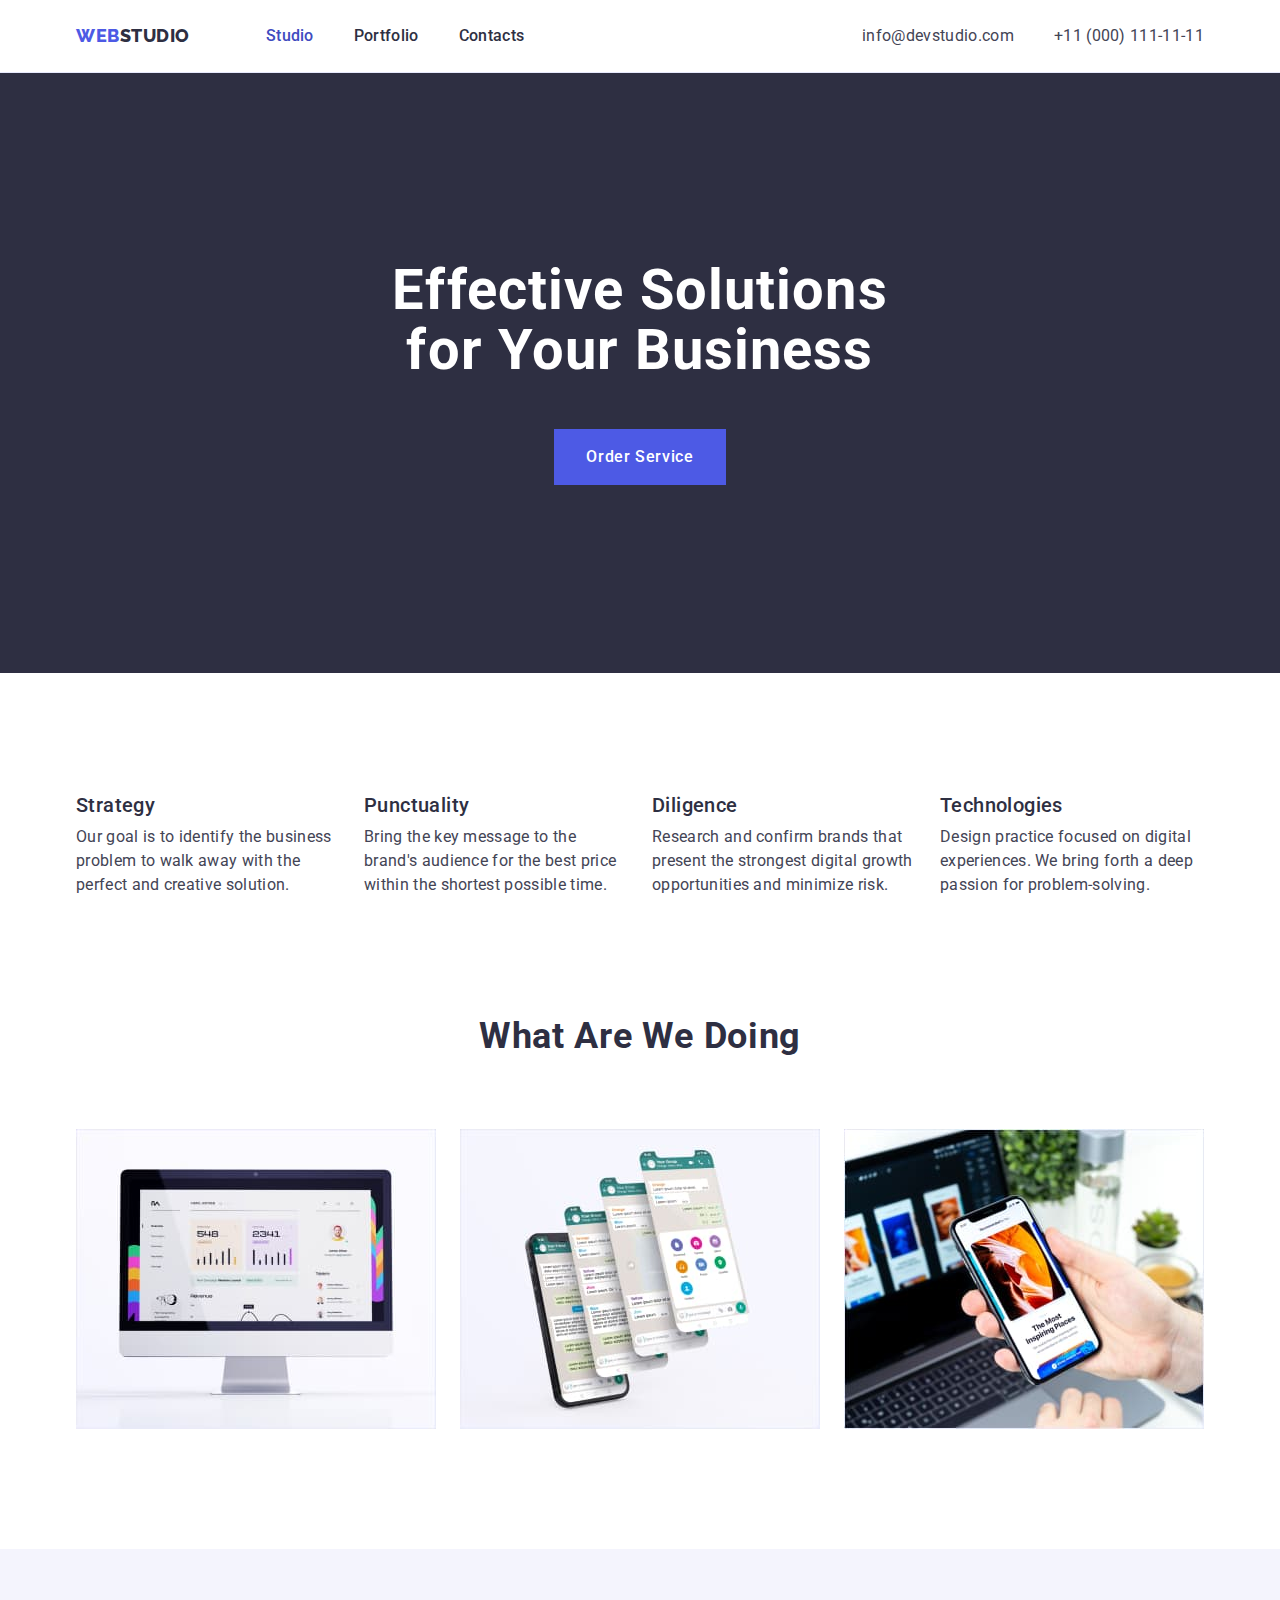
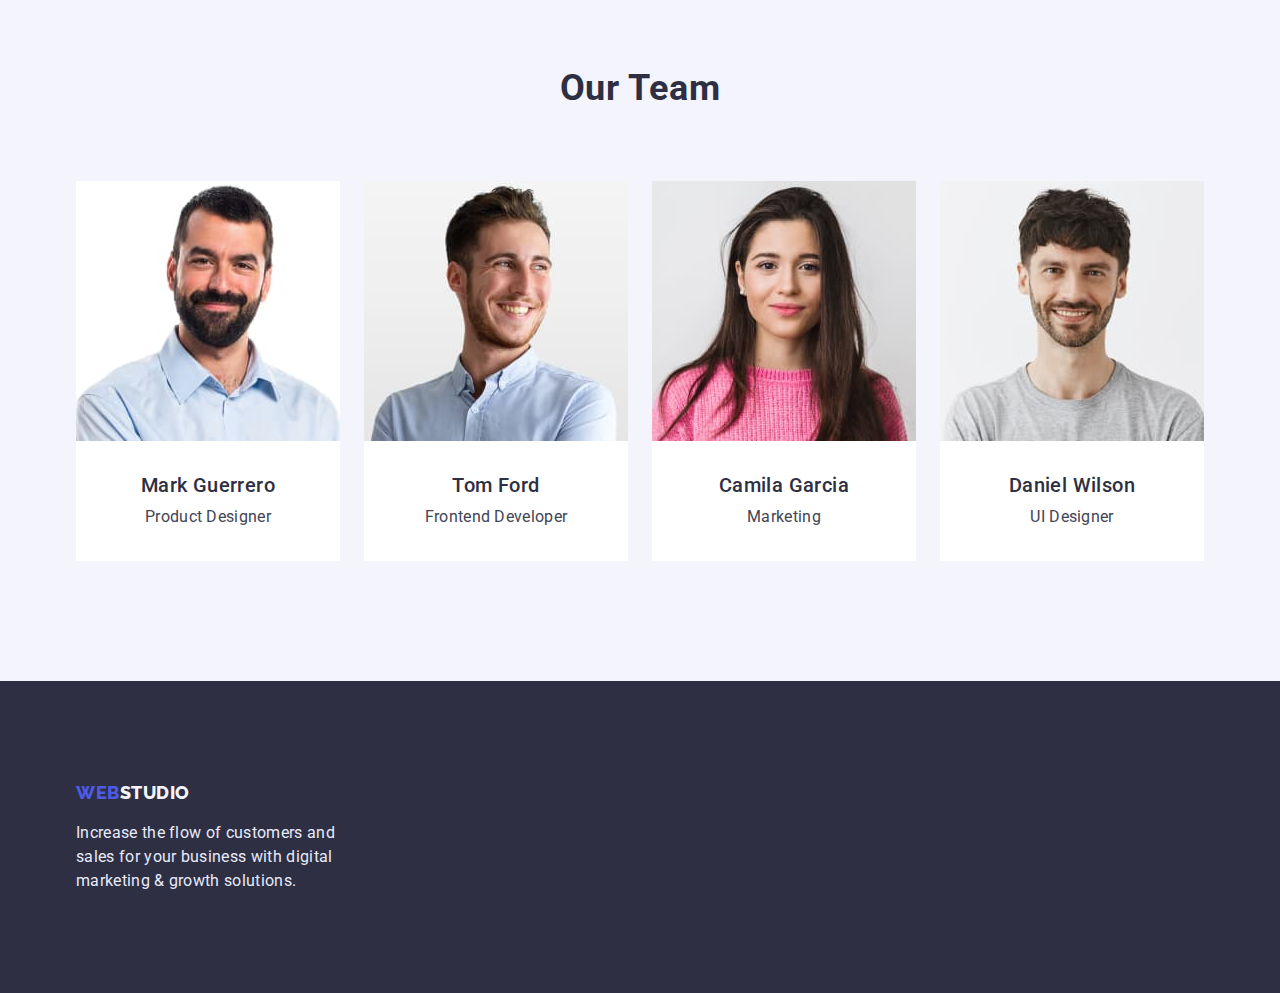
==== index.html @ ba1efbfc "Initial commit" ====
<!DOCTYPE html>
<html lang="en">
  <head>
    <meta charset="UTF-8" />
    <meta http-equiv="X-UA-Compatible" content="IE=edge" />
    <meta name="viewport" content="width=device-width, initial-scale=1.0" />
    <link rel="preconnect" href="https://fonts.googleapis.com" />
    <link rel="preconnect" href="https://fonts.gstatic.com" crossorigin />
    <link
      href="https://fonts.googleapis.com/css2?family=Raleway:wght@800&family=Roboto:wght@400;500;700&display=swap"
      rel="stylesheet"
    />
    <title>Document</title>
    <link
      rel="stylesheet"
      href="https://cdnjs.cloudflare.com/ajax/libs/modern-normalize/1.1.0/modern-normalize.min.css"
    />
    <link rel="stylesheet" href="./css/styles.css" />
  </head>
  <body>
    <!-- Header -->
    <header class="header">
      <div class="header-container container">
        <nav class="header-nav">
          <!-- Logo -->
          <a href="./index.html" class="logo"
            ><span class="logo-accent">Web</span>Studio</a
          >
          <!-- Navigation -->

          <ul class="site-nav list">
            <li>
              <a class="site-nav-link current" href="./index.html">Studio</a>
            </li>
            <li>
              <a class="site-nav-link" href="./portfolio.html">Portfolio</a>
            </li>
            <li><a class="site-nav-link" href="">Contacts</a></li>
          </ul>
        </nav>
        <!-- Contacts -->
        <address class="address">
          <ul class="contacts list">
            <li>
              <a class="email" href="mailto:info@devstudio.com"
                >info@devstudio.com</a
              >
            </li>
            <li>
              <a class="phone" href="tel:+110001111111">+11 (000) 111-11-11</a>
            </li>
          </ul>
        </address>
      </div>
    </header>
    <main>
      <!-- Section hero-->
      <section class="hero">
        <div class="container">
          <h1 class="hero-title">Effective Solutions for Your Business</h1>
          <button class="hero-button" type="button">Order Service</button>
        </div>
      </section>
      <!-- Section 1 -->
      <section class="section">
        <div class="container">
          <h2 class="visually-hidden">Features</h2>
          <ul class="features list">
            <li>
              <h3 class="feature-title">Strategy</h3>
              <p class="feature-text">
                Our goal is to identify the business problem to walk away with
                the perfect and creative solution.
              </p>
            </li>
            <li>
              <h3 class="feature-title">Punctuality</h3>
              <p class="feature-text">
                Bring the key message to the brand's audience for the best price
                within the shortest possible time.
              </p>
            </li>
            <li>
              <h3 class="feature-title">Diligence</h3>
              <p class="feature-text">
                Research and confirm brands that present the strongest digital
                growth opportunities and minimize risk.
              </p>
            </li>
            <li>
              <h3 class="feature-title">Technologies</h3>
              <p class="feature-text">
                Design practice focused on digital experiences. We bring forth a
                deep passion for problem-solving.
              </p>
            </li>
          </ul>
        </div>
      </section>
      <!-- Section 2 -->
      <section class="work section">
        <div class="container">
          <h2 class="work-title">What are we doing</h2>
          <ul class="work-list list">
            <li>
              <img
                src="./images/img1.jpg"
                alt="computer monitor"
                width="360"
                height="300"
              />
            </li>
            <li>
              <img
                src="./images/img2.jpg"
                alt="app screenshots"
                width="360"
                height="300"
              />
            </li>
            <li>
              <img
                src="./images/img3.jpg"
                alt="cellphone"
                width="360"
                height="300"
              />
            </li>
          </ul>
        </div>
      </section>
      <!-- Section 3 -->
      <section class="team-section section">
        <div class="container">
          <h2 class="team-title">Our Team</h2>
          <ul class="team-list list">
            <li class="team-member-card">
              <img
                src="./images/img4.jpg"
                alt="Team member 1"
                width="264"
                height="260"
              />
              <div class="team-member-info">
                <h3 class="team-member-name">Mark Guerrero</h3>
                <p class="team-member-job">Product Designer</p>
              </div>
            </li>
            <li class="team-member-card">
              <img
                src="./images/img5.jpg"
                alt="Team member 2"
                width="264"
                height="260"
              />
              <div class="team-member-info">
                <h3 class="team-member-name">Tom Ford</h3>
                <p class="team-member-job">Frontend Developer</p>
              </div>
            </li>
            <li class="team-member-card">
              <img
                src="./images/img6.jpg"
                alt="Team member 3"
                width="264"
                height="260"
              />
              <div class="team-member-info">
                <h3 class="team-member-name">Camila Garcia</h3>
                <p class="team-member-job">Marketing</p>
              </div>
            </li>
            <li class="team-member-card">
              <img
                src="./images/img7.jpg"
                alt="Team member 4"
                width="264"
                height="260"
              />
              <div class="team-member-info">
                <h3 class="team-member-name">Daniel Wilson</h3>
                <p class="team-member-job">UI Designer</p>
              </div>
            </li>
          </ul>
        </div>
      </section>
    </main>
    <!-- Footer -->
    <footer class="page-footer">
      <div class="container">
        <a href="./index.html" class="logo-footer"
          ><span class="logo-accent">Web</span>Studio</a
        >
        <p class="footer-text">
          Increase the flow of customers and sales for your business with
          digital marketing & growth solutions.
        </p>
      </div>
    </footer>
  </body>
</html>
---- css/styles.css ----
:root {
  --brand-color: #4d5ae5;
  --pressed-state: #404bbf;
  --dark: #2e2f42;
  --success: #31d0aa;
  --text: #434455;
  --subtle-text: #8e8f99;
  --accent: #e7e9fc;
  --light: #f4f4fd;
  --background: #ffffff;
  --white-text: #ffffff;
}

html {
  box-sizing: border-box;
}
*,
*::before,
*::after {
  box-sizing: inherit;
}
button {
  cursor: pointer;
}
address {
  font-style: normal;
}
img {
  display: block;
  max-width: 100%;
  height: auto;
}
body {
  font-family: 'Roboto', sans-serif;
  background-color: var(--background);
  color: var(--text);
}
ul {
  margin: 0;
  padding-left: 0;
}
p,
h1,
h2,
h3,
h4,
h5,
h6 {
  margin: 0;
}
.list {
  text-decoration: none;
  list-style: none;
}
.visually-hidden {
  position: absolute;
  white-space: nowrap;
  width: 1px;
  height: 1px;
  overflow: hidden;
  border: 0;
  padding: 0;
  clip: rect(0 0 0 0);
  clip-path: inset(50%);
  margin: -1px;
}
.container {
  max-width: 1158px;
  padding: 0 15px;
  margin: 0 auto;
}
.section {
  padding-top: 120px;
  padding-bottom: 120px;
}

/* Header */

.header {
  border-bottom: 1px solid var(--accent);
}
.header-container {
  display: flex;
  align-items: center;
}
.header-nav {
  display: flex;
  align-items: center;
}
.site-nav {
  display: flex;
  gap: 40px;
  margin-left: 76px;
}
.site-nav-link:hover,
.site-nav-link:focus,
.site-nav-link.current {
  color: var(--pressed-state);
  text-decoration: none;
}
.logo {
  padding-top: 24px;
  padding-bottom: 24px;
  color: var(--dark);
  text-decoration: none;
  font-family: Raleway;
  font-size: 18px;
  font-weight: 800;
  line-height: 1.33;
  letter-spacing: 0.03em;
  text-align: left;
  text-transform: uppercase;
}
.logo-accent {
  color: var(--brand-color);
  font-family: Raleway;
  font-size: 18px;
  font-weight: 800;
  line-height: 1.33;
  letter-spacing: 0.03em;
  text-align: left;
  text-transform: uppercase;
}
.site-nav-link {
  padding-top: 24px;
  padding-bottom: 24px;
  color: var(--dark);
  text-decoration: none;
  font-size: 16px;
  font-weight: 500;
  line-height: 1.5;
  letter-spacing: 0.02em;
  text-align: left;
}

/* Contacts */

.address {
  display: flex;
  align-items: center;
  margin-left: auto;
  gap: 40px;
}
.contacts {
  display: flex;
  gap: 40px;
}
.contacts .email {
  padding-top: 24px;
  padding-bottom: 24px;
  color: var(--text);
  font-size: 16px;
  font-weight: 400;
  line-height: 1.5;
  letter-spacing: 0.02em;
  text-align: left;
  text-decoration: none;
  font-style: normal;
}
.contacts .phone {
  padding-top: 24px;
  padding-bottom: 24px;
  color: var(--text);
  font-size: 16px;
  font-weight: 400;
  line-height: 1.5;
  letter-spacing: 0.02em;
  text-align: left;
  text-decoration: none;
  font-style: normal;
}
.contacts .email:hover,
.contacts .email:focus {
  color: var(--pressed-state);
}
.contacts .phone:hover,
.contacts .phone:focus {
  color: var(--pressed-state);
}

/* Section hero */

.hero {
  padding-top: 188px;
  padding-bottom: 188px;
  background-color: var(--dark);
}

.hero-title {
  margin-left: auto;
  margin-right: auto;
  width: 496px;
  color: var(--white-text);
  font-size: 56px;
  line-height: 1.07;
  letter-spacing: 0.02em;
  text-align: center;
}

.hero-button {
  padding: 16px 32px;
  margin-top: 48px;
  margin-left: auto;
  margin-right: auto;
  display: block;
  border: none;
  color: var(--white-text);
  background-color: var(--brand-color);
  font-family: inherit;
  font-size: 16px;
  font-weight: 500;
  line-height: 1.5;
  letter-spacing: 0.04em;
  text-align: center;
  cursor: pointer;
}
.hero-button:hover,
.hero-button:focus {
  background-color: var(--pressed-state);
}

/* Section 1 */

.features {
  display: flex;
  gap: 24px;
}
.feature-title {
  color: var(--dark);
  font-size: 20px;
  font-weight: 500;
  line-height: 1.2;
  letter-spacing: 0.02em;
  text-align: left;
}
.feature-text {
  width: 264px;
  margin-top: 8px;
  font-size: 16px;
  line-height: 1.5;
  letter-spacing: 0.02em;
  text-align: left;
}

/* Section 2 What we are doing */
.work {
  padding-top: 0px;
}

.work-list {
  display: flex;
  margin: 0;
  gap: 24px;
}
.work-title {
  margin-bottom: 72px;
  color: var(--dark);
  font-size: 36px;
  line-height: 1.11;
  letter-spacing: 0.02em;
  text-align: center;
  text-transform: capitalize;
}

/* Section 3 Team section */

.team-section {
  background-color: var(--light);
}
.team-list {
  padding-top: 120px;
  padding-bottom: 120px;
  display: flex;
  padding: 0;
  margin: 0;
  gap: 24px;
}
.team-title {
  margin-bottom: 72px;
  color: var(--dark);
  font-size: 36px;
  line-height: 1.11;
  letter-spacing: 0.02em;
  text-align: center;
}
.team-member-card {
  background-color: var(--background);
}
.team-member-info {
  padding-top: 32px;
  padding-bottom: 32px;
}
.team-member-name {
  margin-bottom: 8px;
  color: var(--dark);
  font-size: 20px;
  font-weight: 500;
  line-height: 1.2;
  letter-spacing: 0.02em;
  text-align: center;
}
.team-member-job {
  font-size: 16px;
  line-height: 1.5;
  letter-spacing: 0.02em;
  text-align: center;
}
/* Footer */

.page-footer {
  padding-top: 100px;
  padding-bottom: 100px;
  background-color: var(--dark);
  color: var(--accent);
  font-size: 16px;
  line-height: 1.5;
  letter-spacing: 0.02em;
  text-align: left;
}
.logo-footer {
  margin-bottom: 16px;
  display: inline-block;
  color: var(--light);
  font-family: Raleway;
  font-size: 18px;
  font-weight: 800;
  line-height: 1.16;
  letter-spacing: 0.03em;
  text-align: left;
  text-decoration: none;
  text-transform: uppercase;
}

.footer-text {
  width: 264px;
}
/* Buttons portfolio list */
.portfolio {
  padding-top: 96px;
  padding-bottom: 120px;
}
.btn {
  padding: 12px 24px 12px 24px;
  color: var(--brand-color);
  background-color: var(--accent);
  font-family: inherit;
  font-size: 16px;
  font-weight: 500;
  line-height: 1.5;
  letter-spacing: 0.04em;
  text-align: center;
  cursor: pointer;
  border: none;
  border-radius: 4px;
}
.filter-btn {
  display: flex;
  justify-content: center;
  gap: 24px;
}
.filter-btn .btn:hover,
.filter-btn .btn:focus {
  color: var(--white-text);
  background-color: var(--pressed-state);
  box-shadow: 0px 2px 2px 0px #0000001f;
  box-shadow: 0px 2px 1px 0px #00000014;
  box-shadow: 0px 3px 1px 0px #0000001a;
}

/* Portfolio cards */
.cards {
  display: flex;
  flex-wrap: wrap;
  margin-top: 72px;
  gap: 48px 24px;
}
.cards .filter-card {
  flex-basis: calc((100% - (2 * 24px)) / 3);
}
.card-border {
  background-color: var(--background);
  border-left: solid 1px var(--accent);
  border-right: solid 1px var(--accent);
  border-bottom: solid 1px var(--accent);
  border-top: none;
}
.card-wrap {
  padding-left: 16px;
  padding-top: 32px;
  padding-bottom: 32px;
}
.card-title {
  color: var(--dark);
  font-size: 20px;
  font-weight: 500;
  line-height: 1.2;
  letter-spacing: 0.02em;
  text-align: left;
}
.card-text {
  margin-top: 8px;
  font-size: 16px;
  line-height: 1.5;
  letter-spacing: 0.02em;
  text-align: left;
}
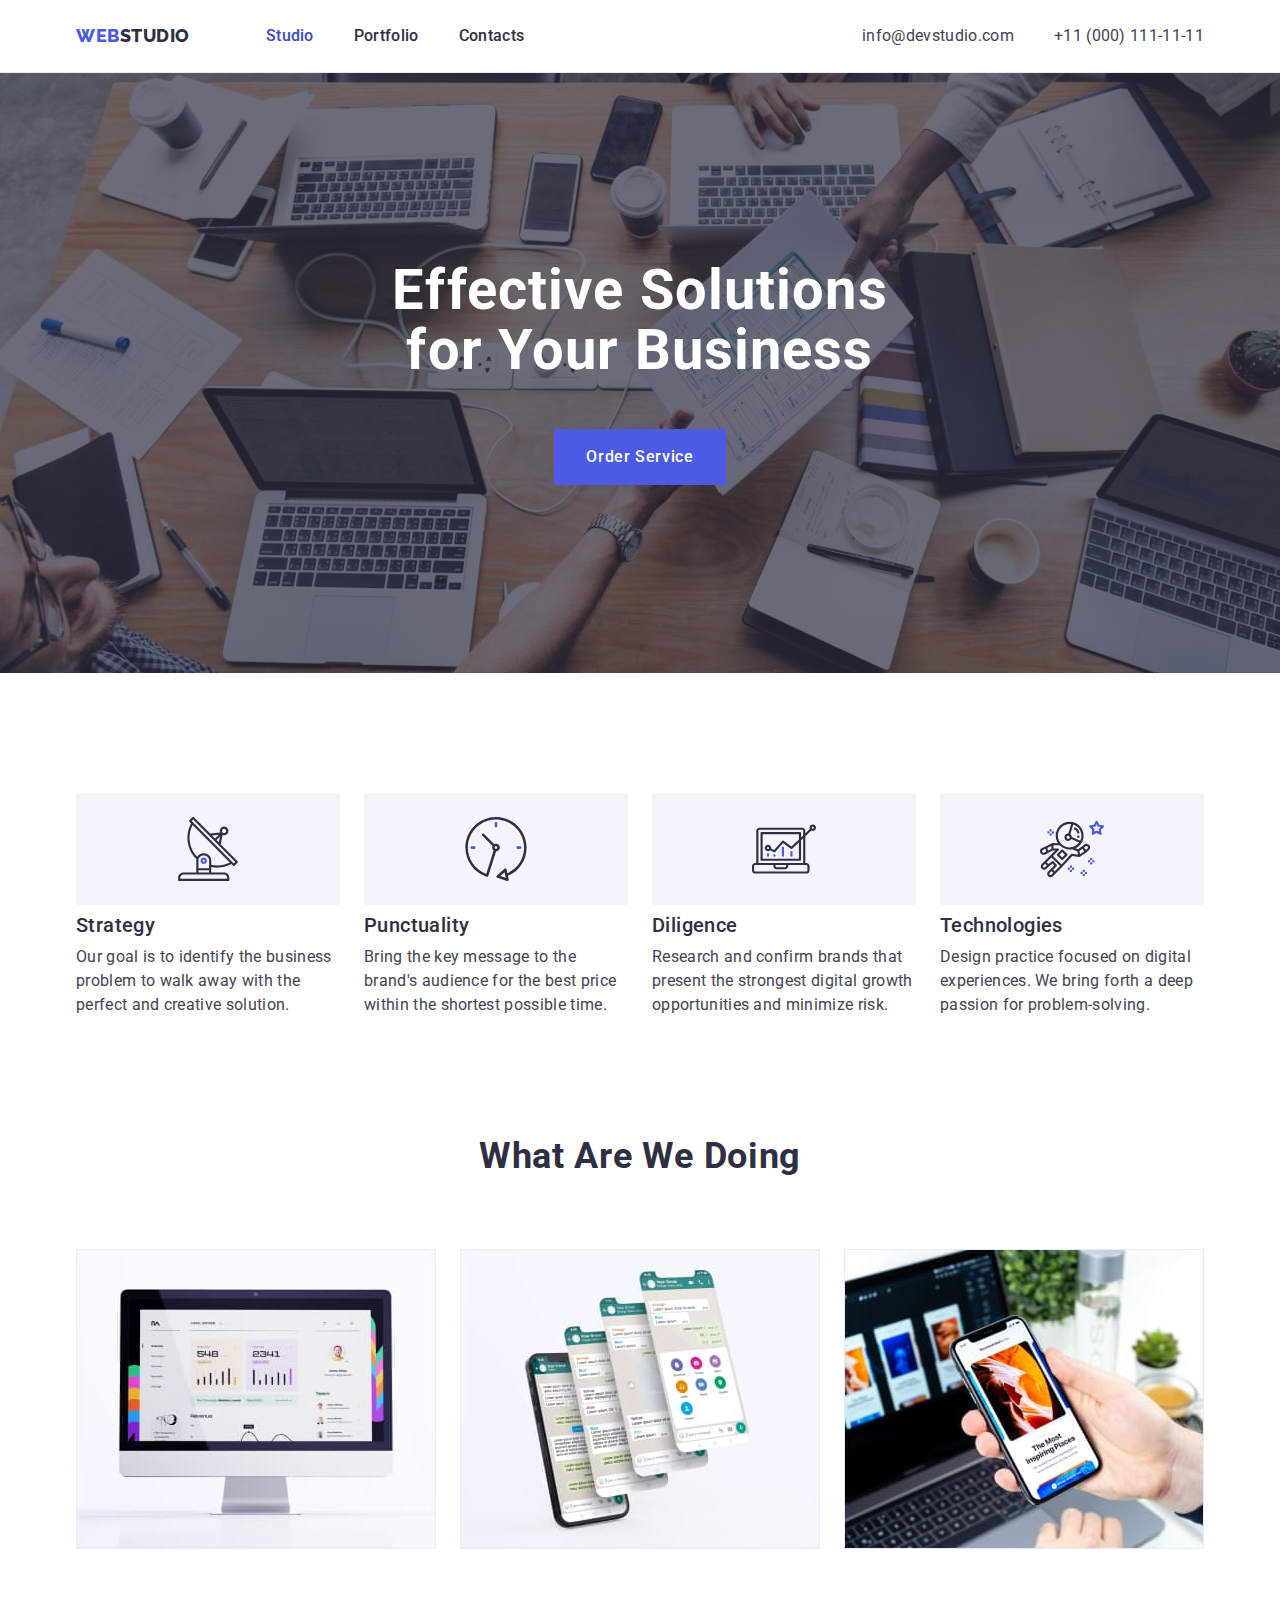
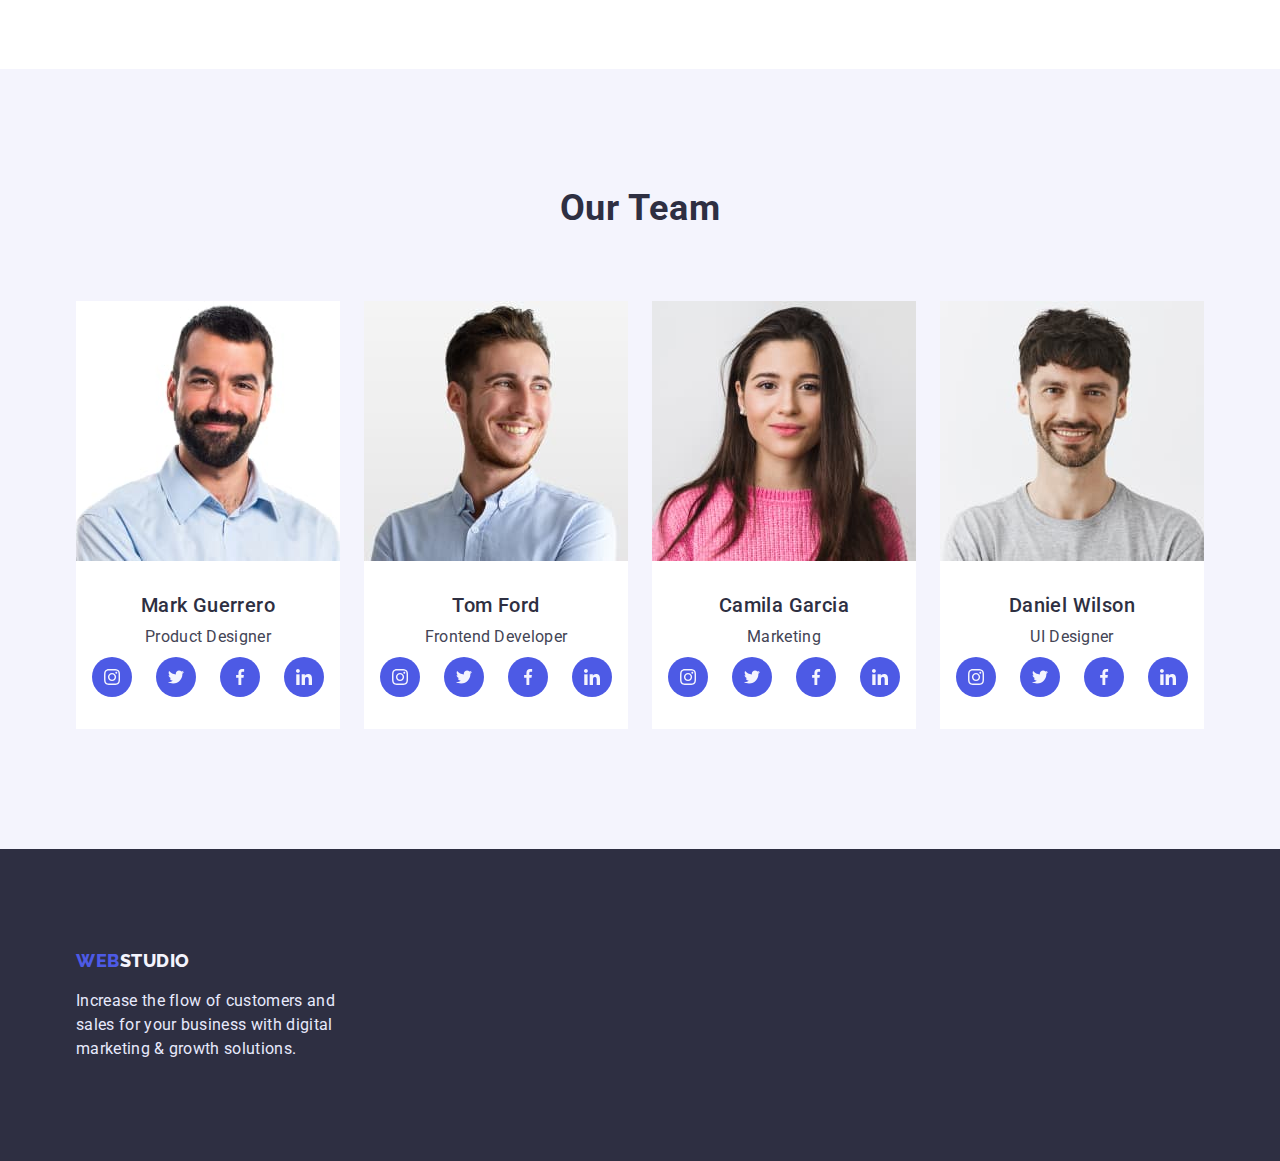
==== commit aab0a311: "update" ====
--- a/index.html
+++ b/index.html
@@ -55,7 +55,7 @@
     </header>
     <main>
       <!-- Section hero-->
-      <section class="hero">
+      <section class="hero-img hero">
         <div class="container">
           <h1 class="hero-title">Effective Solutions for Your Business</h1>
           <button class="hero-button" type="button">Order Service</button>
@@ -67,6 +67,11 @@
           <h2 class="visually-hidden">Features</h2>
           <ul class="features list">
             <li>
+              <div class="feature-icon">
+                <svg width="64px" height="64px">
+                  <use href="./images/symbol-defs.svg#icon-antenna"></use>
+                </svg>
+              </div>
               <h3 class="feature-title">Strategy</h3>
               <p class="feature-text">
                 Our goal is to identify the business problem to walk away with
@@ -74,6 +79,11 @@
               </p>
             </li>
             <li>
+              <div class="feature-icon">
+                <svg width="64px" height="64px">
+                  <use href="./images/symbol-defs.svg#icon-clock"></use>
+                </svg>
+              </div>
               <h3 class="feature-title">Punctuality</h3>
               <p class="feature-text">
                 Bring the key message to the brand's audience for the best price
@@ -81,6 +91,11 @@
               </p>
             </li>
             <li>
+              <div class="feature-icon">
+                <svg width="64px" height="64px">
+                  <use href="./images/symbol-defs.svg#icon-diagram"></use>
+                </svg>
+              </div>
               <h3 class="feature-title">Diligence</h3>
               <p class="feature-text">
                 Research and confirm brands that present the strongest digital
@@ -88,6 +103,11 @@
               </p>
             </li>
             <li>
+              <div class="feature-icon">
+                <svg width="64px" height="64px">
+                  <use href="./images/symbol-defs.svg#icon-astronaut"></use>
+                </svg>
+              </div>
               <h3 class="feature-title">Technologies</h3>
               <p class="feature-text">
                 Design practice focused on digital experiences. We bring forth a
@@ -145,6 +165,36 @@
                 <h3 class="team-member-name">Mark Guerrero</h3>
                 <p class="team-member-job">Product Designer</p>
               </div>
+              <ul class="media-team list">
+                <li class="media-team-icon">
+                  <a href="" class="media-team-link">
+                    <svg class="svg" width="16px" height="16px">
+                      <use href="./images/symbol-defs.svg#icon-instagram"></use>
+                    </svg>
+                  </a>
+                </li>
+                <li class="media-team-icon">
+                  <a href="" class="media-team-link">
+                    <svg width="16px" height="16px">
+                      <use href="./images/symbol-defs.svg#icon-twitter"></use>
+                    </svg>
+                  </a>
+                </li>
+                <li class="media-team-icon">
+                  <a href="" class="media-team-link">
+                    <svg width="16px" height="16px">
+                      <use href="./images/symbol-defs.svg#icon-facebook"></use>
+                    </svg>
+                  </a>
+                </li>
+                <li class="media-team-icon">
+                  <a href="" class="media-team-link">
+                    <svg width="16px" height="16px">
+                      <use href="./images/symbol-defs.svg#icon-linkedin"></use>
+                    </svg>
+                  </a>
+                </li>
+              </ul>
             </li>
             <li class="team-member-card">
               <img
@@ -157,6 +207,36 @@
                 <h3 class="team-member-name">Tom Ford</h3>
                 <p class="team-member-job">Frontend Developer</p>
               </div>
+              <ul class="media-team list">
+                <li class="media-team-icon">
+                  <a href="" class="media-team-link">
+                    <svg class="svg" width="16px" height="16px">
+                      <use href="./images/symbol-defs.svg#icon-instagram"></use>
+                    </svg>
+                  </a>
+                </li>
+                <li class="media-team-icon">
+                  <a href="" class="media-team-link">
+                    <svg width="16px" height="16px">
+                      <use href="./images/symbol-defs.svg#icon-twitter"></use>
+                    </svg>
+                  </a>
+                </li>
+                <li class="media-team-icon">
+                  <a href="" class="media-team-link">
+                    <svg width="16px" height="16px">
+                      <use href="./images/symbol-defs.svg#icon-facebook"></use>
+                    </svg>
+                  </a>
+                </li>
+                <li class="media-team-icon">
+                  <a href="" class="media-team-link">
+                    <svg width="16px" height="16px">
+                      <use href="./images/symbol-defs.svg#icon-linkedin"></use>
+                    </svg>
+                  </a>
+                </li>
+              </ul>
             </li>
             <li class="team-member-card">
               <img
@@ -169,6 +249,36 @@
                 <h3 class="team-member-name">Camila Garcia</h3>
                 <p class="team-member-job">Marketing</p>
               </div>
+              <ul class="media-team list">
+                <li class="media-team-icon">
+                  <a href="" class="media-team-link">
+                    <svg class="svg" width="16px" height="16px">
+                      <use href="./images/symbol-defs.svg#icon-instagram"></use>
+                    </svg>
+                  </a>
+                </li>
+                <li class="media-team-icon">
+                  <a href="" class="media-team-link">
+                    <svg width="16px" height="16px">
+                      <use href="./images/symbol-defs.svg#icon-twitter"></use>
+                    </svg>
+                  </a>
+                </li>
+                <li class="media-team-icon">
+                  <a href="" class="media-team-link">
+                    <svg width="16px" height="16px">
+                      <use href="./images/symbol-defs.svg#icon-facebook"></use>
+                    </svg>
+                  </a>
+                </li>
+                <li class="media-team-icon">
+                  <a href="" class="media-team-link">
+                    <svg width="16px" height="16px">
+                      <use href="./images/symbol-defs.svg#icon-linkedin"></use>
+                    </svg>
+                  </a>
+                </li>
+              </ul>
             </li>
             <li class="team-member-card">
               <img
@@ -181,6 +291,36 @@
                 <h3 class="team-member-name">Daniel Wilson</h3>
                 <p class="team-member-job">UI Designer</p>
               </div>
+              <ul class="media-team list">
+                <li class="media-team-icon">
+                  <a href="" class="media-team-link">
+                    <svg class="svg" width="16px" height="16px">
+                      <use href="./images/symbol-defs.svg#icon-instagram"></use>
+                    </svg>
+                  </a>
+                </li>
+                <li class="media-team-icon">
+                  <a href="" class="media-team-link">
+                    <svg width="16px" height="16px">
+                      <use href="./images/symbol-defs.svg#icon-twitter"></use>
+                    </svg>
+                  </a>
+                </li>
+                <li class="media-team-icon">
+                  <a href="" class="media-team-link">
+                    <svg width="16px" height="16px">
+                      <use href="./images/symbol-defs.svg#icon-facebook"></use>
+                    </svg>
+                  </a>
+                </li>
+                <li class="media-team-icon">
+                  <a href="" class="media-team-link">
+                    <svg width="16px" height="16px">
+                      <use href="./images/symbol-defs.svg#icon-linkedin"></use>
+                    </svg>
+                  </a>
+                </li>
+              </ul>
             </li>
           </ul>
         </div>
--- a/css/styles.css
+++ b/css/styles.css
@@ -185,7 +185,17 @@
   padding-bottom: 188px;
   background-color: var(--dark);
 }
-
+.hero-img {
+  height: 600px;
+  max-width: 1440px;
+  margin-right: auto;
+  margin-left: auto;
+  background-image: linear-gradient(
+      rgba(46, 47, 66, 0.7),
+      rgba(46, 47, 66, 0.7) 100%
+    ),
+    url(../images/people-office.jpg);
+}
 .hero-title {
   margin-left: auto;
   margin-right: auto;
@@ -225,7 +235,16 @@
   display: flex;
   gap: 24px;
 }
+.feature-icon {
+  display: flex;
+  justify-content: center;
+  align-items: center;
+  height: 112px;
+  background-color: var(--light);
+}
+
 .feature-title {
+  margin-top: 8px;
   color: var(--dark);
   font-size: 20px;
   font-weight: 500;
@@ -288,7 +307,6 @@
 }
 .team-member-info {
   padding-top: 32px;
-  padding-bottom: 32px;
 }
 .team-member-name {
   margin-bottom: 8px;
@@ -305,6 +323,33 @@
   letter-spacing: 0.02em;
   text-align: center;
 }
+.media-team {
+  display: flex;
+  gap: 24px;
+  margin-top: 8px;
+  padding-right: 16px;
+  padding-bottom: 32px;
+  padding-left: 16px;
+}
+.media-team-icon {
+  height: 40px;
+  width: 40px;
+  border-radius: 50%;
+  background-color: var(--brand-color);
+}
+.media-team-link {
+  display: flex;
+  justify-content: center;
+  align-items: center;
+  width: 100%;
+  height: 100%;
+}
+.media-team-link:hover,
+.media-team-link:focus {
+  background-color: var(--pressed-state);
+  border-radius: 50%;
+}
+
 /* Footer */
 
 .page-footer {
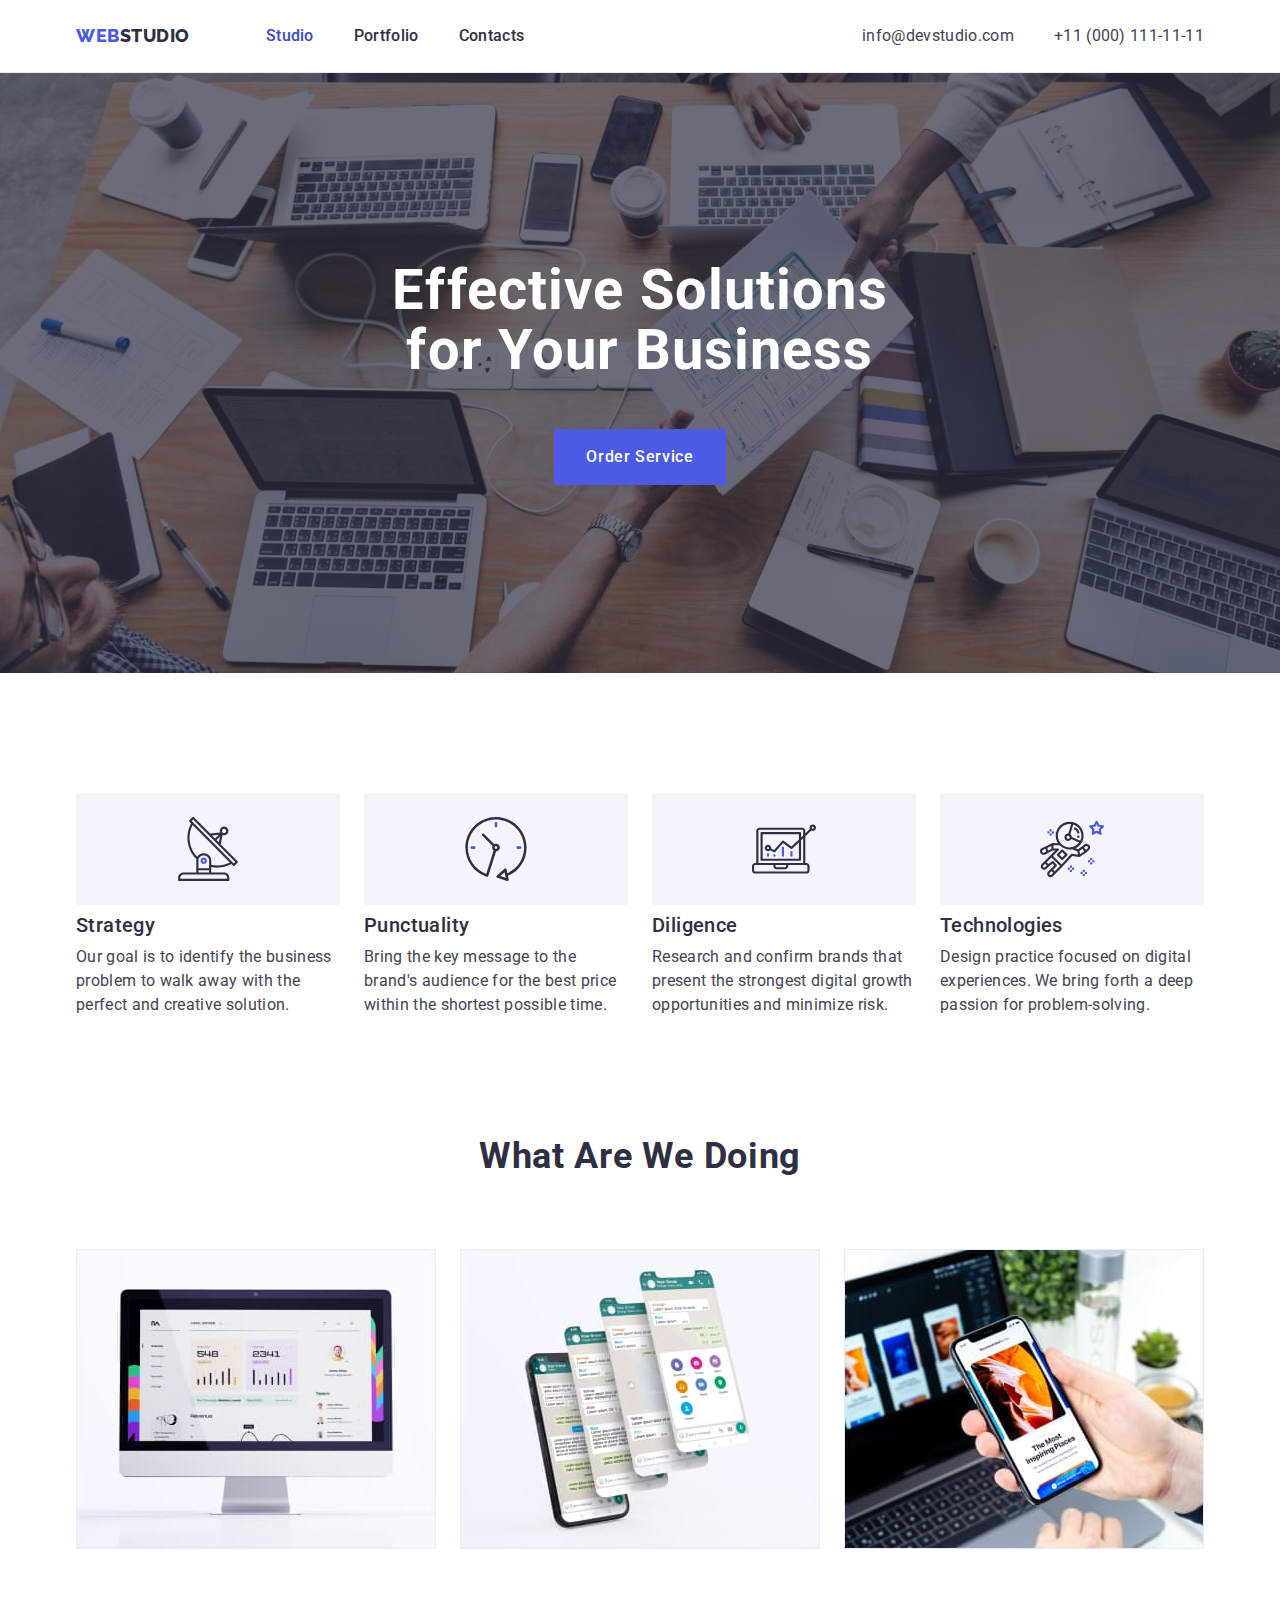
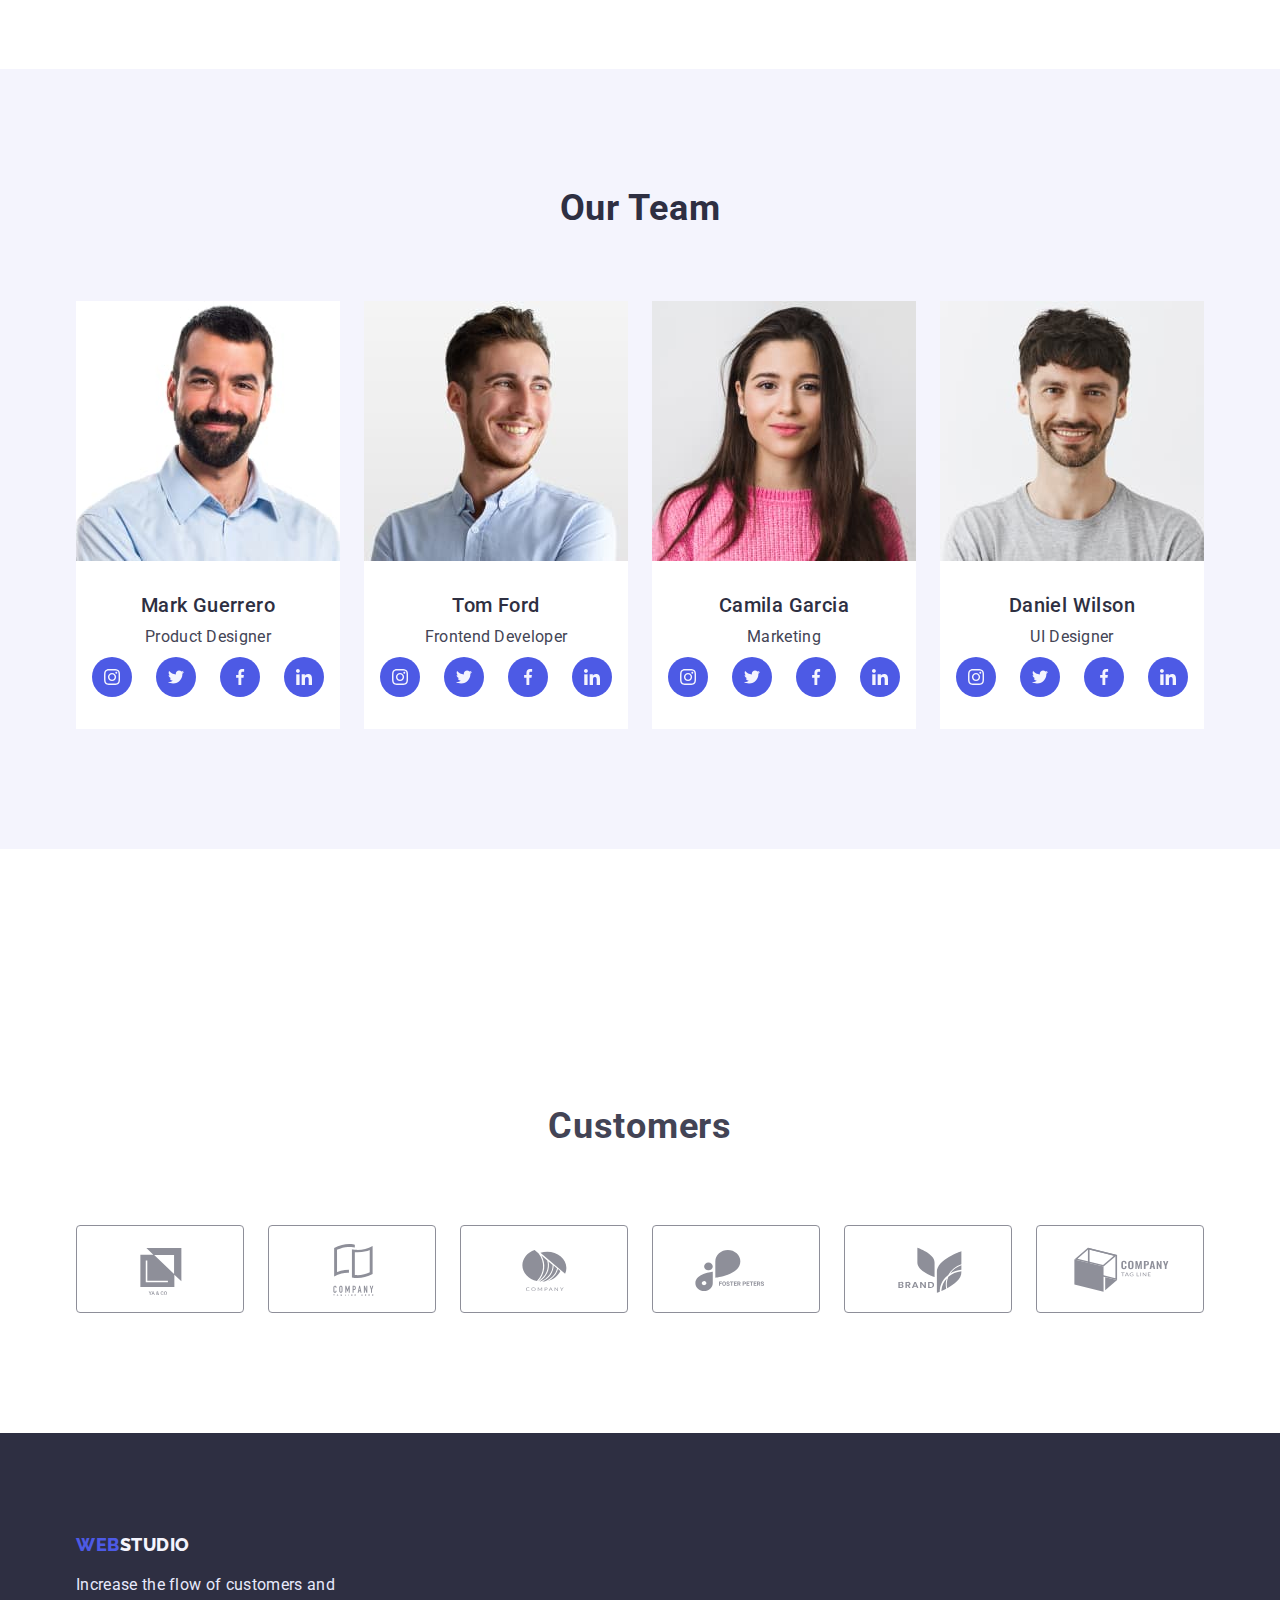
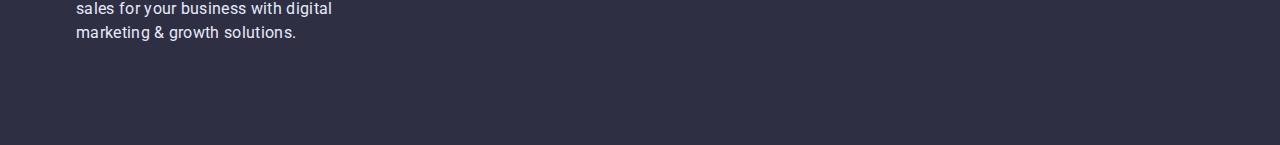
==== commit 9534e2aa: "update" ====
--- a/index.html
+++ b/index.html
@@ -294,7 +294,7 @@
               <ul class="media-team list">
                 <li class="media-team-icon">
                   <a href="" class="media-team-link">
-                    <svg class="svg" width="16px" height="16px">
+                    <svg width="16px" height="16px">
                       <use href="./images/symbol-defs.svg#icon-instagram"></use>
                     </svg>
                   </a>
@@ -326,6 +326,56 @@
         </div>
       </section>
     </main>
+    <!-- Customers -->
+    <section class="section">
+      <div class="container">
+        <h2 class="customers-title">Customers</h2>
+        <ul class="customers list">
+          <li class="customers-item">
+            <a href="" class="customers-link">
+              <svg width="104px" height="56px">
+                <use href="./images/symbol-defs.svg#icon-Logo1"></use>
+              </svg>
+            </a>
+          </li>
+          <li class="customers-item">
+            <a href="" class="customers-link">
+              <svg width="104px" height="56px">
+                <use href="./images/symbol-defs.svg#icon-Logo2"></use>
+              </svg>
+            </a>
+          </li>
+          <li class="customers-item">
+            <a href="" class="customers-link">
+              <svg width="104px" height="56px">
+                <use href="./images/symbol-defs.svg#icon-Logo3"></use>
+              </svg>
+            </a>
+          </li>
+          <li class="customers-item">
+            <a href="" class="customers-link">
+              <svg width="104px" height="56px">
+                <use href="./images/symbol-defs.svg#icon-Logo4"></use>
+              </svg>
+            </a>
+          </li>
+          <li class="customers-item">
+            <a href="" class="customers-link">
+              <svg width="104px" height="56px">
+                <use href="./images/symbol-defs.svg#icon-Logo5"></use>
+              </svg>
+            </a>
+          </li>
+          <li class="customers-item">
+            <a href="" class="customers-link">
+              <svg width="104px" height="56px">
+                <use href="./images/symbol-defs.svg#icon-Logo6"></use>
+              </svg>
+            </a>
+          </li>
+        </ul>
+      </div>
+    </section>
     <!-- Footer -->
     <footer class="page-footer">
       <div class="container">
--- a/css/styles.css
+++ b/css/styles.css
@@ -349,6 +349,41 @@
   background-color: var(--pressed-state);
   border-radius: 50%;
 }
+/* ---Customers--- */
+.customers-title {
+  margin-bottom: 72px;
+  padding-top: 130px;
+  font-size: 36px;
+  font-weight: 700;
+  line-height: 1.5;
+  letter-spacing: 0.02em;
+  text-align: center;
+}
+
+.customers {
+  display: flex;
+  gap: 24px;
+}
+.customers-item {
+  display: flex;
+  width: 168px;
+  height: 88px;
+}
+.customers-link {
+  display: flex;
+  justify-content: center;
+  align-items: center;
+  width: 100%;
+  height: 100%;
+  border: 1px solid #8e8f99;
+  border-radius: 4px;
+  fill: #8e8f99;
+}
+.customers-link:hover,
+.customers-link:focus {
+  fill: #404bbf;
+  border: 1px solid #404bbf;
+}
 
 /* Footer */
 
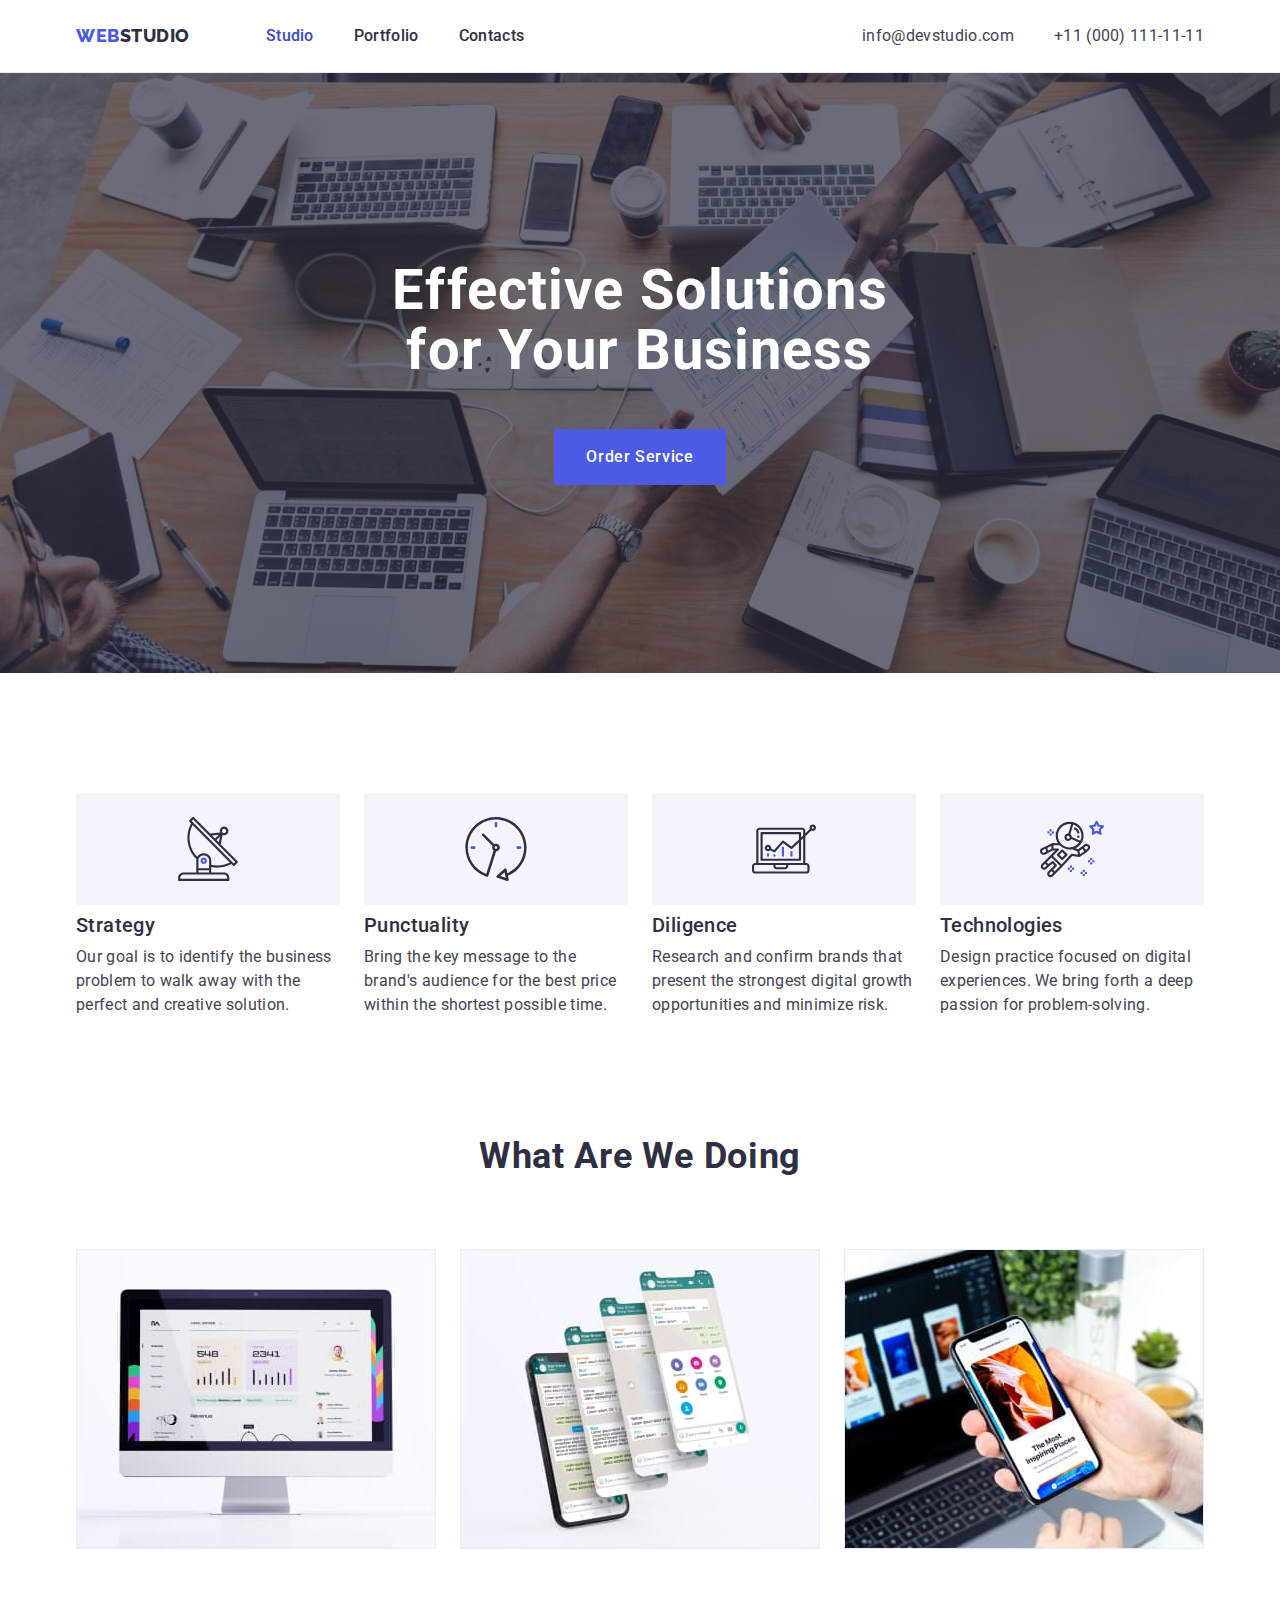
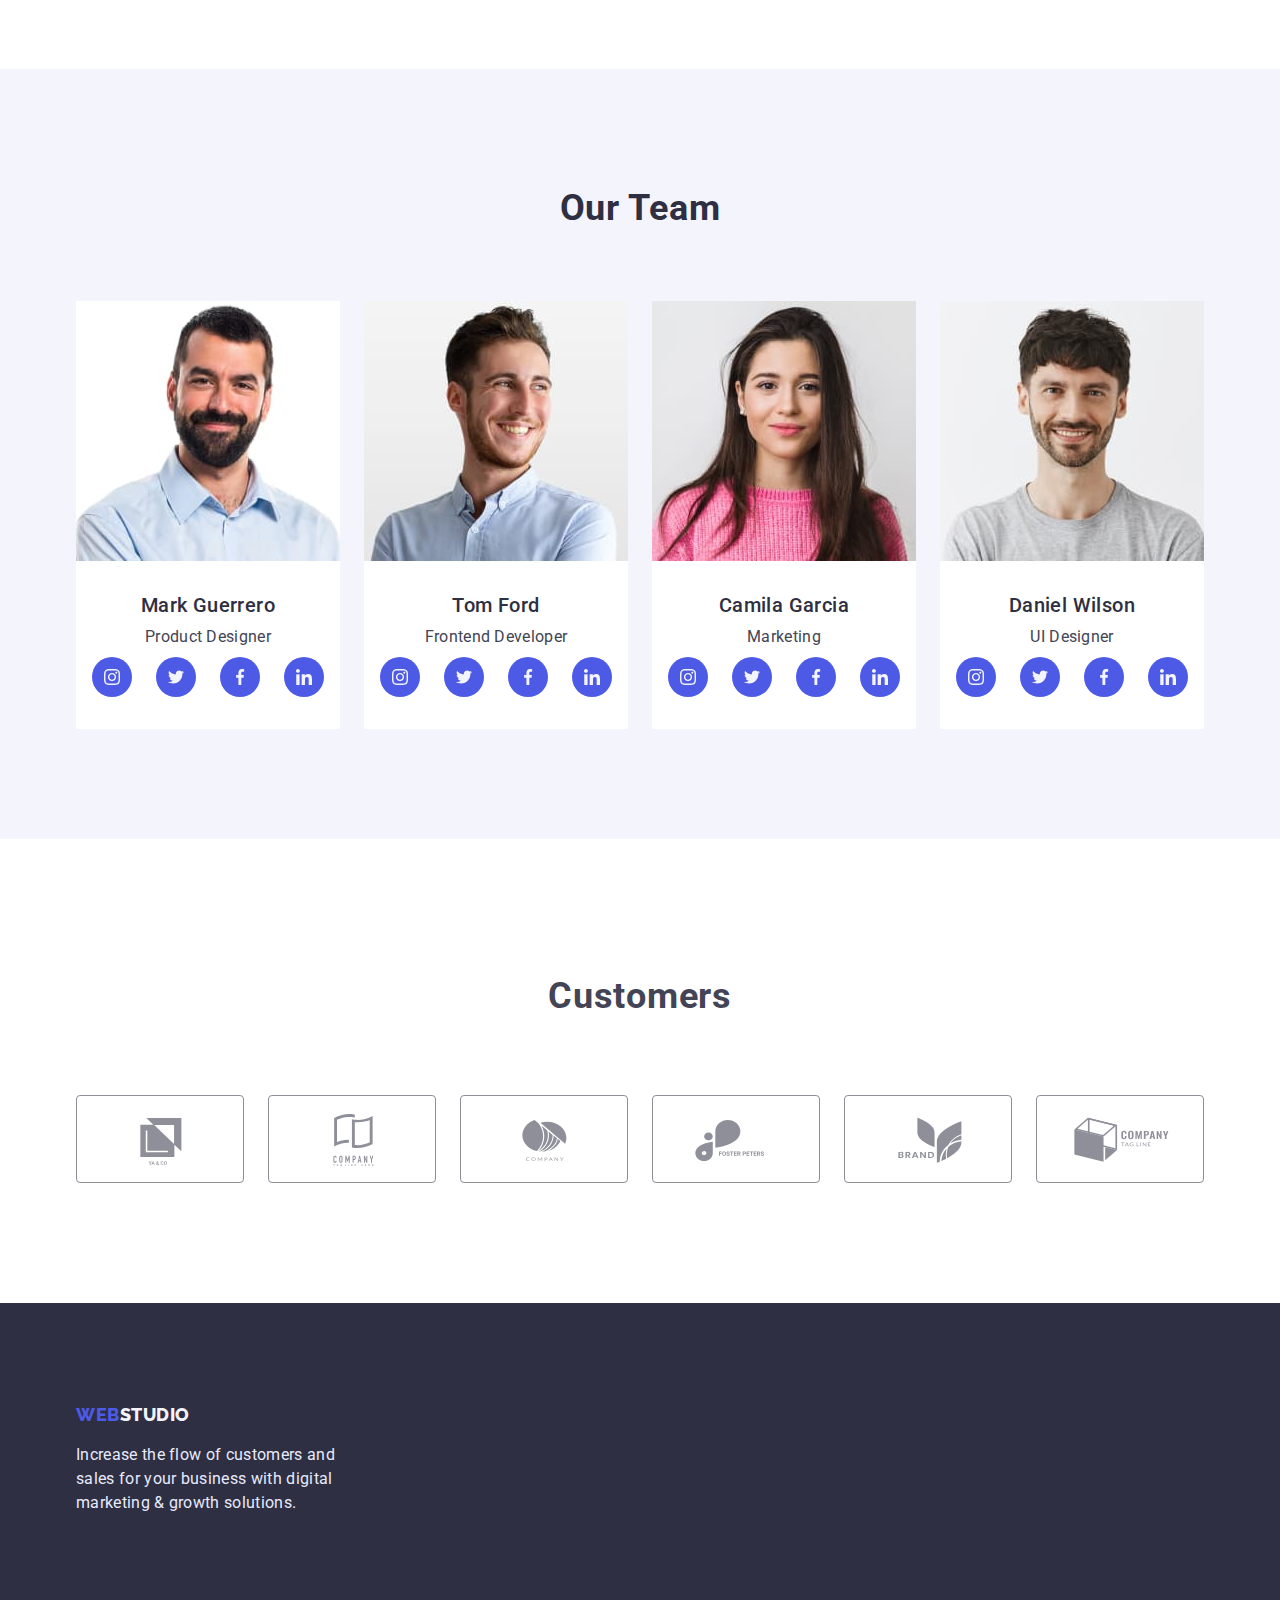
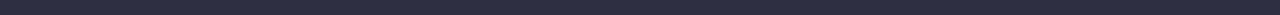
==== commit e18e67da: "update" ====
--- a/index.html
+++ b/index.html
@@ -327,7 +327,7 @@
       </section>
     </main>
     <!-- Customers -->
-    <section class="section">
+    <section class="customers-section section">
       <div class="container">
         <h2 class="customers-title">Customers</h2>
         <ul class="customers list">
--- a/css/styles.css
+++ b/css/styles.css
@@ -285,6 +285,7 @@
 
 .team-section {
   background-color: var(--light);
+  padding-bottom: 110px;
 }
 .team-list {
   padding-top: 120px;
@@ -350,16 +351,17 @@
   border-radius: 50%;
 }
 /* ---Customers--- */
+.customers-section {
+  padding-top: 130px;
+}
 .customers-title {
   margin-bottom: 72px;
-  padding-top: 130px;
   font-size: 36px;
   font-weight: 700;
   line-height: 1.5;
   letter-spacing: 0.02em;
   text-align: center;
 }
-
 .customers {
   display: flex;
   gap: 24px;
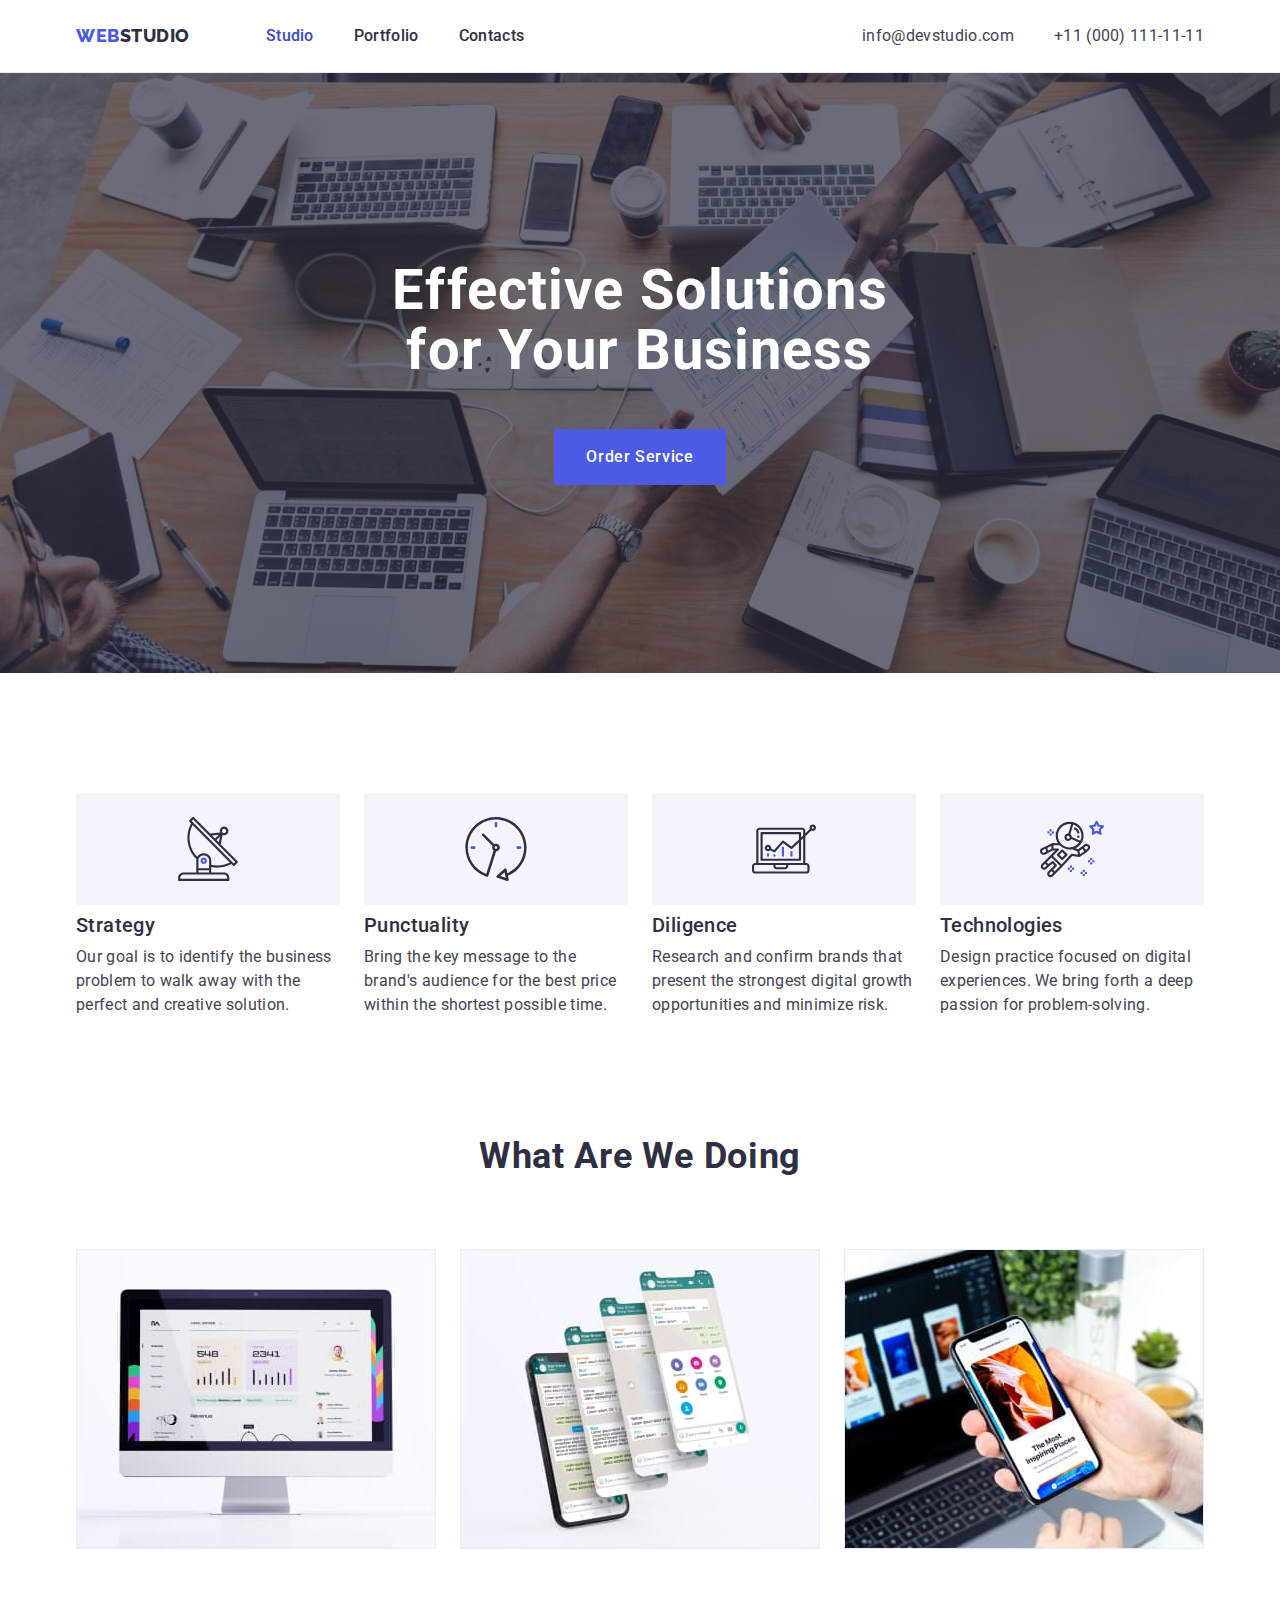
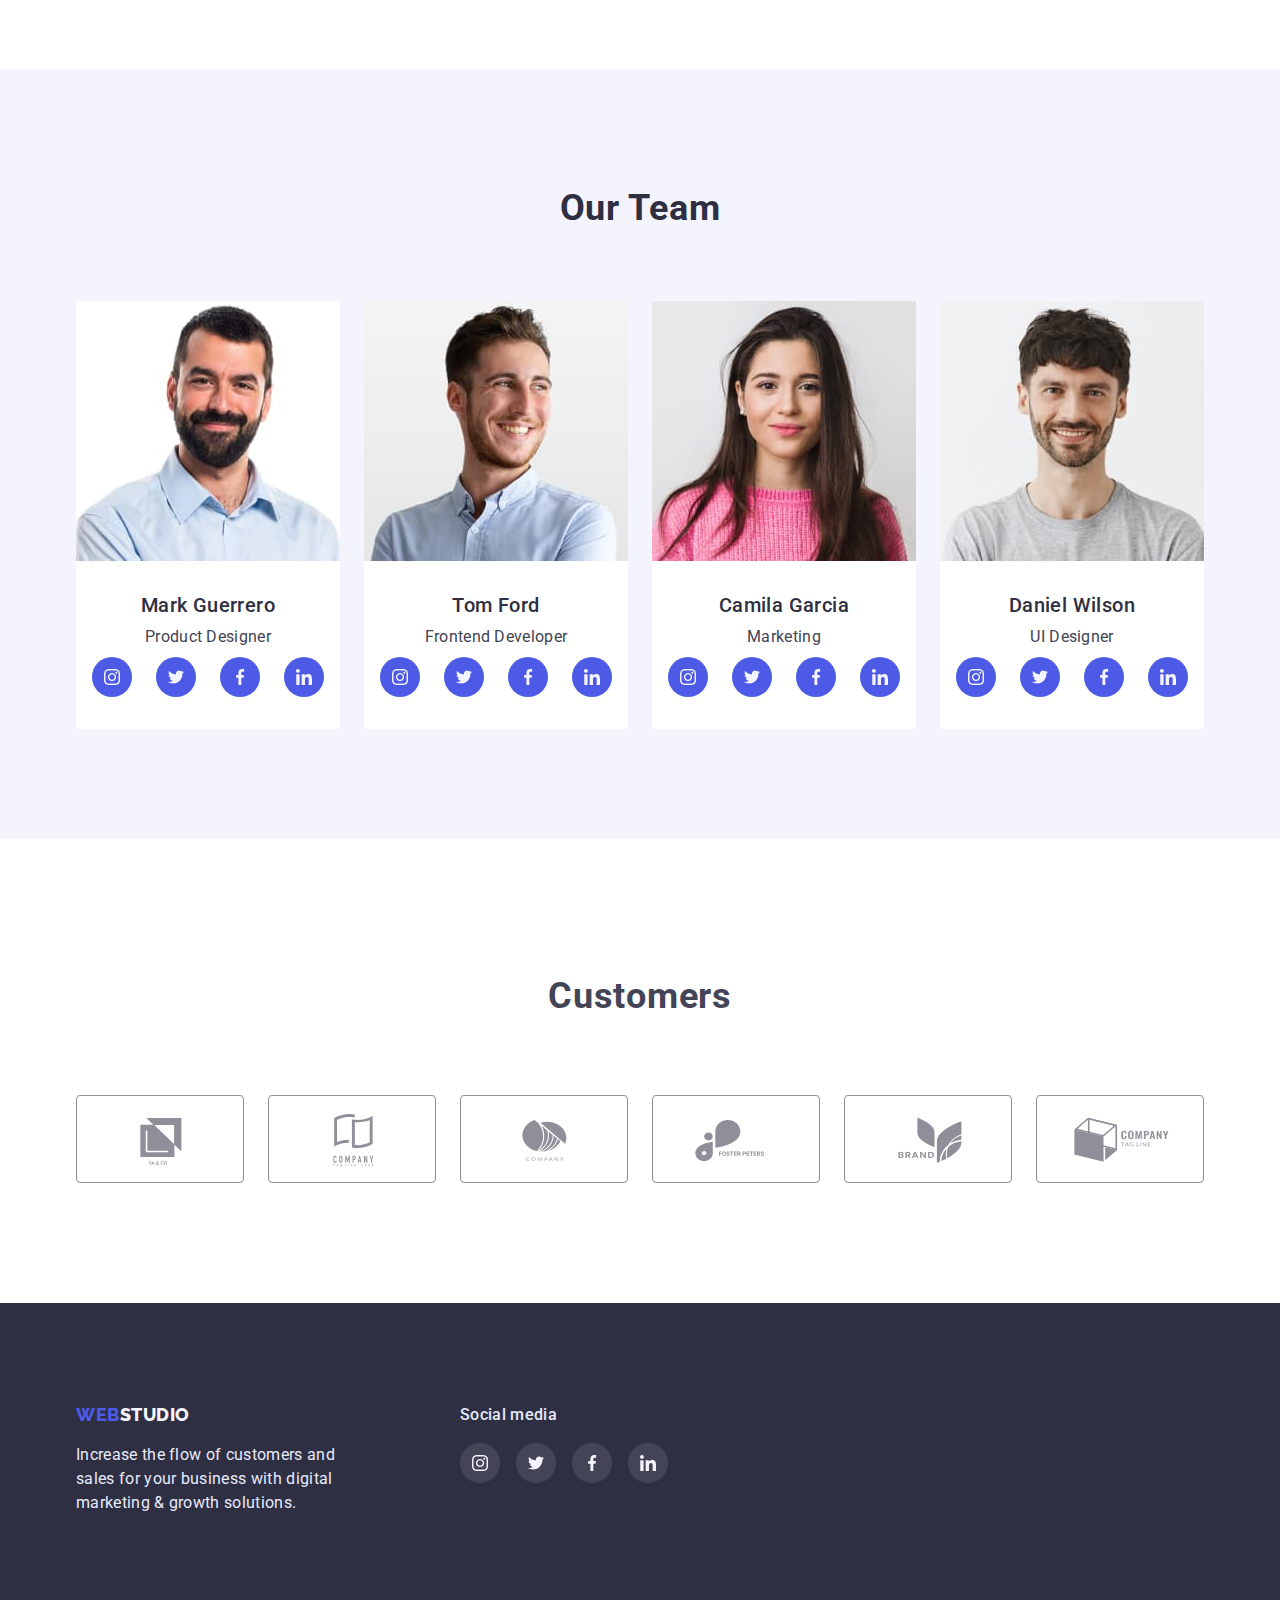
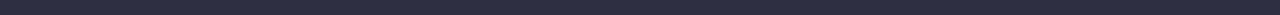
==== commit 9aacb8ba: "update" ====
--- a/index.html
+++ b/index.html
@@ -378,14 +378,49 @@
     </section>
     <!-- Footer -->
     <footer class="page-footer">
-      <div class="container">
-        <a href="./index.html" class="logo-footer"
-          ><span class="logo-accent">Web</span>Studio</a
-        >
-        <p class="footer-text">
-          Increase the flow of customers and sales for your business with
-          digital marketing & growth solutions.
-        </p>
+      <div class="footer-container container">
+        <div class="footer-info">
+          <a href="./index.html" class="logo-footer"
+            ><span class="logo-accent">Web</span>Studio</a
+          >
+          <p class="footer-text">
+            Increase the flow of customers and sales for your business with
+            digital marketing & growth solutions.
+          </p>
+        </div>
+        <div class="media-footer">
+          <h3 class="media-footer-title">Social media</h3>
+          <ul class="media-footer-list list">
+            <li class="media-footer-icon">
+              <a href="" class="media-footer-link">
+                <svg width="16px" height="16px">
+                  <use href="./images/symbol-defs.svg#icon-instagram"></use>
+                </svg>
+              </a>
+            </li>
+            <li class="media-footer-icon">
+              <a href="" class="media-footer-link">
+                <svg width="16px" height="16px">
+                  <use href="./images/symbol-defs.svg#icon-twitter"></use>
+                </svg>
+              </a>
+            </li>
+            <li class="media-footer-icon">
+              <a href="" class="media-footer-link">
+                <svg width="16px" height="16px">
+                  <use href="./images/symbol-defs.svg#icon-facebook"></use>
+                </svg>
+              </a>
+            </li>
+            <li class="media-footer-icon">
+              <a href="" class="media-footer-link">
+                <svg width="16px" height="16px">
+                  <use href="./images/symbol-defs.svg#icon-linkedin"></use>
+                </svg>
+              </a>
+            </li>
+          </ul>
+        </div>
       </div>
     </footer>
   </body>
--- a/css/styles.css
+++ b/css/styles.css
@@ -351,6 +351,7 @@
   border-radius: 50%;
 }
 /* ---Customers--- */
+
 .customers-section {
   padding-top: 130px;
 }
@@ -412,11 +413,50 @@
   text-decoration: none;
   text-transform: uppercase;
 }
-
 .footer-text {
   width: 264px;
 }
+.footer-container {
+  display: flex;
+}
+.media-footer {
+  margin-left: 120px;
+  display: flex;
+  flex-direction: column;
+  gap: 16px;
+}
+.media-footer-title {
+  font-size: 16px;
+  font-weight: 500;
+  line-height: 1.5;
+  letter-spacing: 0.02em;
+  text-align: left;
+}
+.media-footer-list {
+  display: flex;
+  gap: 16px;
+}
+.media-footer-icon {
+  height: 40px;
+  width: 40px;
+  border-radius: 50%;
+  background-color: rgba(100%, 100%, 100%, 10%);
+}
+.media-footer-link {
+  display: flex;
+  justify-content: center;
+  align-items: center;
+  width: 100%;
+  height: 100%;
+}
+.media-footer-link:hover,
+.media-footer-link:focus {
+  background-color: var(--success);
+  border-radius: 50%;
+}
+
 /* Buttons portfolio list */
+
 .portfolio {
   padding-top: 96px;
   padding-bottom: 120px;
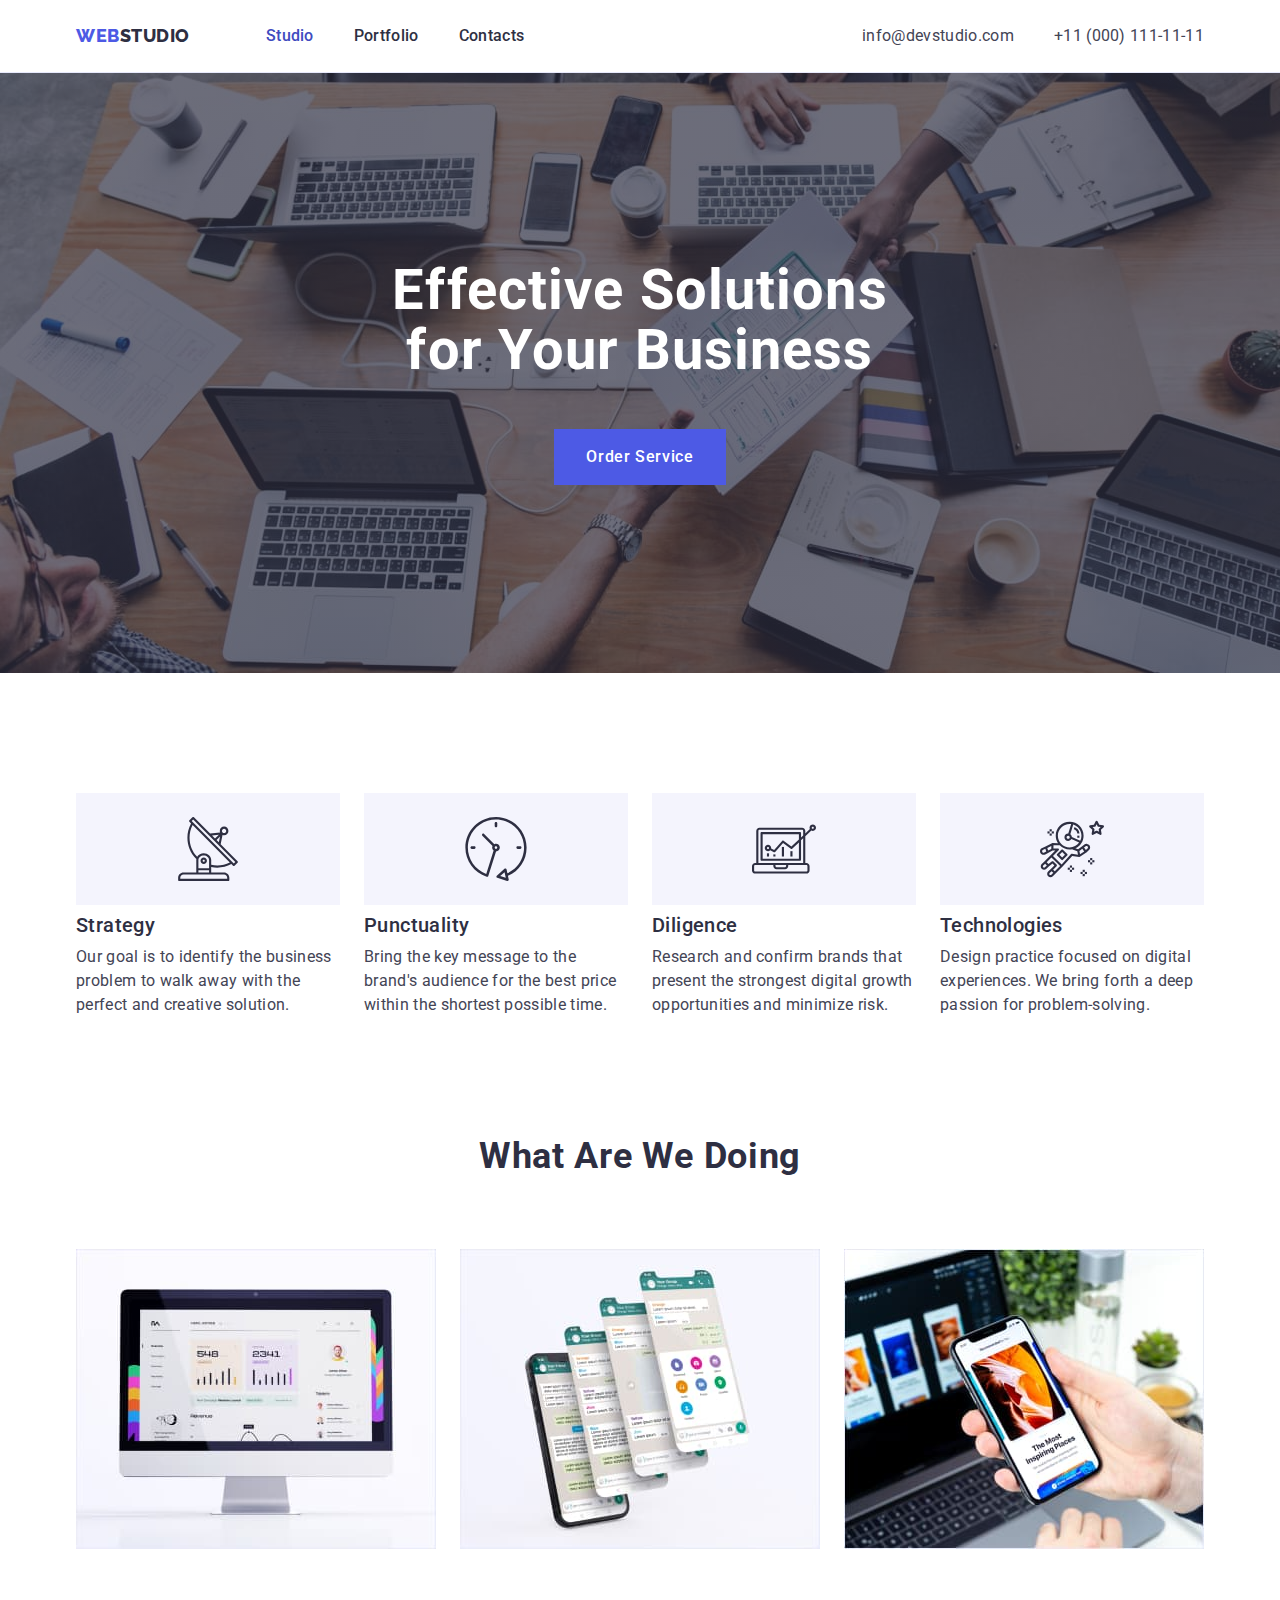
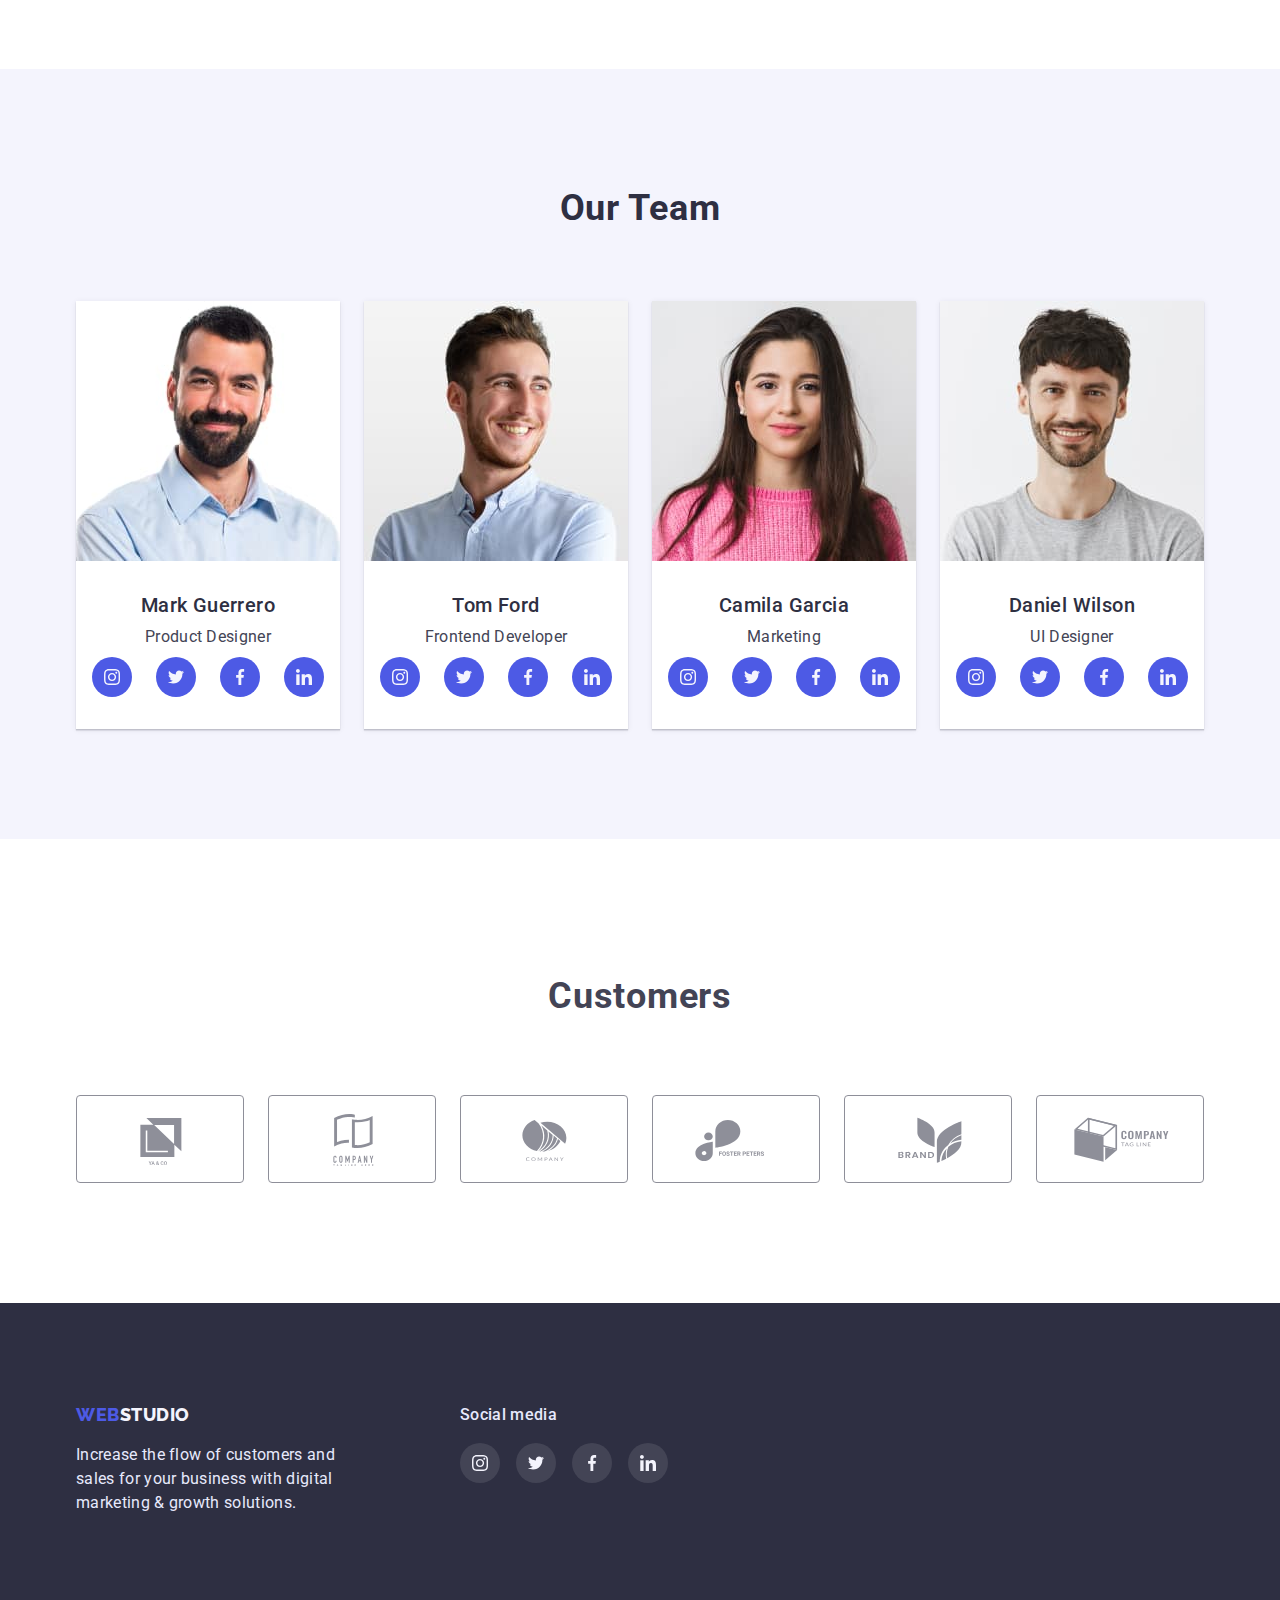
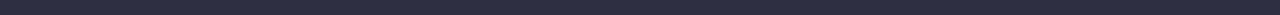
==== commit 35e670b2: "update" ====
--- a/index.html
+++ b/index.html
@@ -68,7 +68,7 @@
           <ul class="features list">
             <li>
               <div class="feature-icon">
-                <svg width="64px" height="64px">
+                <svg width="64px" height="64px" class="svg-feature">
                   <use href="./images/symbol-defs.svg#icon-antenna"></use>
                 </svg>
               </div>
@@ -80,7 +80,7 @@
             </li>
             <li>
               <div class="feature-icon">
-                <svg width="64px" height="64px">
+                <svg width="64px" height="64px" class="svg-feature">
                   <use href="./images/symbol-defs.svg#icon-clock"></use>
                 </svg>
               </div>
@@ -92,7 +92,7 @@
             </li>
             <li>
               <div class="feature-icon">
-                <svg width="64px" height="64px">
+                <svg width="64px" height="64px" class="svg-feature">
                   <use href="./images/symbol-defs.svg#icon-diagram"></use>
                 </svg>
               </div>
@@ -104,7 +104,7 @@
             </li>
             <li>
               <div class="feature-icon">
-                <svg width="64px" height="64px">
+                <svg width="64px" height="64px" class="svg-feature">
                   <use href="./images/symbol-defs.svg#icon-astronaut"></use>
                 </svg>
               </div>
@@ -168,7 +168,7 @@
               <ul class="media-team list">
                 <li class="media-team-icon">
                   <a href="" class="media-team-link">
-                    <svg class="svg" width="16px" height="16px">
+                    <svg width="16px" height="16px">
                       <use href="./images/symbol-defs.svg#icon-instagram"></use>
                     </svg>
                   </a>
@@ -210,7 +210,7 @@
               <ul class="media-team list">
                 <li class="media-team-icon">
                   <a href="" class="media-team-link">
-                    <svg class="svg" width="16px" height="16px">
+                    <svg width="16px" height="16px">
                       <use href="./images/symbol-defs.svg#icon-instagram"></use>
                     </svg>
                   </a>
@@ -252,7 +252,7 @@
               <ul class="media-team list">
                 <li class="media-team-icon">
                   <a href="" class="media-team-link">
-                    <svg class="svg" width="16px" height="16px">
+                    <svg width="16px" height="16px">
                       <use href="./images/symbol-defs.svg#icon-instagram"></use>
                     </svg>
                   </a>
--- a/css/styles.css
+++ b/css/styles.css
@@ -242,6 +242,9 @@
   height: 112px;
   background-color: var(--light);
 }
+.svg-feature {
+  fill: var(--dark);
+}
 
 .feature-title {
   margin-top: 8px;
@@ -255,6 +258,7 @@
 .feature-text {
   width: 264px;
   margin-top: 8px;
+  color: var(--text);
   font-size: 16px;
   line-height: 1.5;
   letter-spacing: 0.02em;
@@ -305,6 +309,8 @@
 }
 .team-member-card {
   background-color: var(--background);
+  box-shadow: 0px 2px 1px 0px #2e2f4214, 0px 1px 1px 0px #2e2f4229,
+    0px 1px 6px 0px #2e2f4214;
 }
 .team-member-info {
   padding-top: 32px;
@@ -338,12 +344,14 @@
   border-radius: 50%;
   background-color: var(--brand-color);
 }
+
 .media-team-link {
   display: flex;
   justify-content: center;
   align-items: center;
   width: 100%;
   height: 100%;
+  fill: var(--light);
 }
 .media-team-link:hover,
 .media-team-link:focus {
@@ -380,12 +388,12 @@
   height: 100%;
   border: 1px solid #8e8f99;
   border-radius: 4px;
-  fill: #8e8f99;
+  fill: var(--subtle-text);
 }
 .customers-link:hover,
 .customers-link:focus {
-  fill: #404bbf;
-  border: 1px solid #404bbf;
+  fill: var(--pressed-state);
+  border: 1px solid var(--pressed-state);
 }
 
 /* Footer */
@@ -448,6 +456,7 @@
   align-items: center;
   width: 100%;
   height: 100%;
+  fill: var(--light);
 }
 .media-footer-link:hover,
 .media-footer-link:focus {
@@ -484,12 +493,20 @@
 .filter-btn .btn:focus {
   color: var(--white-text);
   background-color: var(--pressed-state);
-  box-shadow: 0px 2px 2px 0px #0000001f;
-  box-shadow: 0px 2px 1px 0px #00000014;
-  box-shadow: 0px 3px 1px 0px #0000001a;
+  box-shadow: 0px 2px 2px 0px #0000001f, 0px 2px 1px 0px #00000014,
+    0px 3px 1px 0px #0000001a;
 }
 
 /* Portfolio cards */
+.filter-link:hover,
+.filter-link:focus {
+  box-shadow: 0px 2px 1px 0px #2e2f4214, 0px 1px 1px 0px #2e2f4229,
+    0px 1px 6px 0px #2e2f4214;
+}
+.filter-link {
+  text-decoration: none;
+}
+
 .cards {
   display: flex;
   flex-wrap: wrap;
@@ -520,6 +537,7 @@
   text-align: left;
 }
 .card-text {
+  color: var(--text);
   margin-top: 8px;
   font-size: 16px;
   line-height: 1.5;
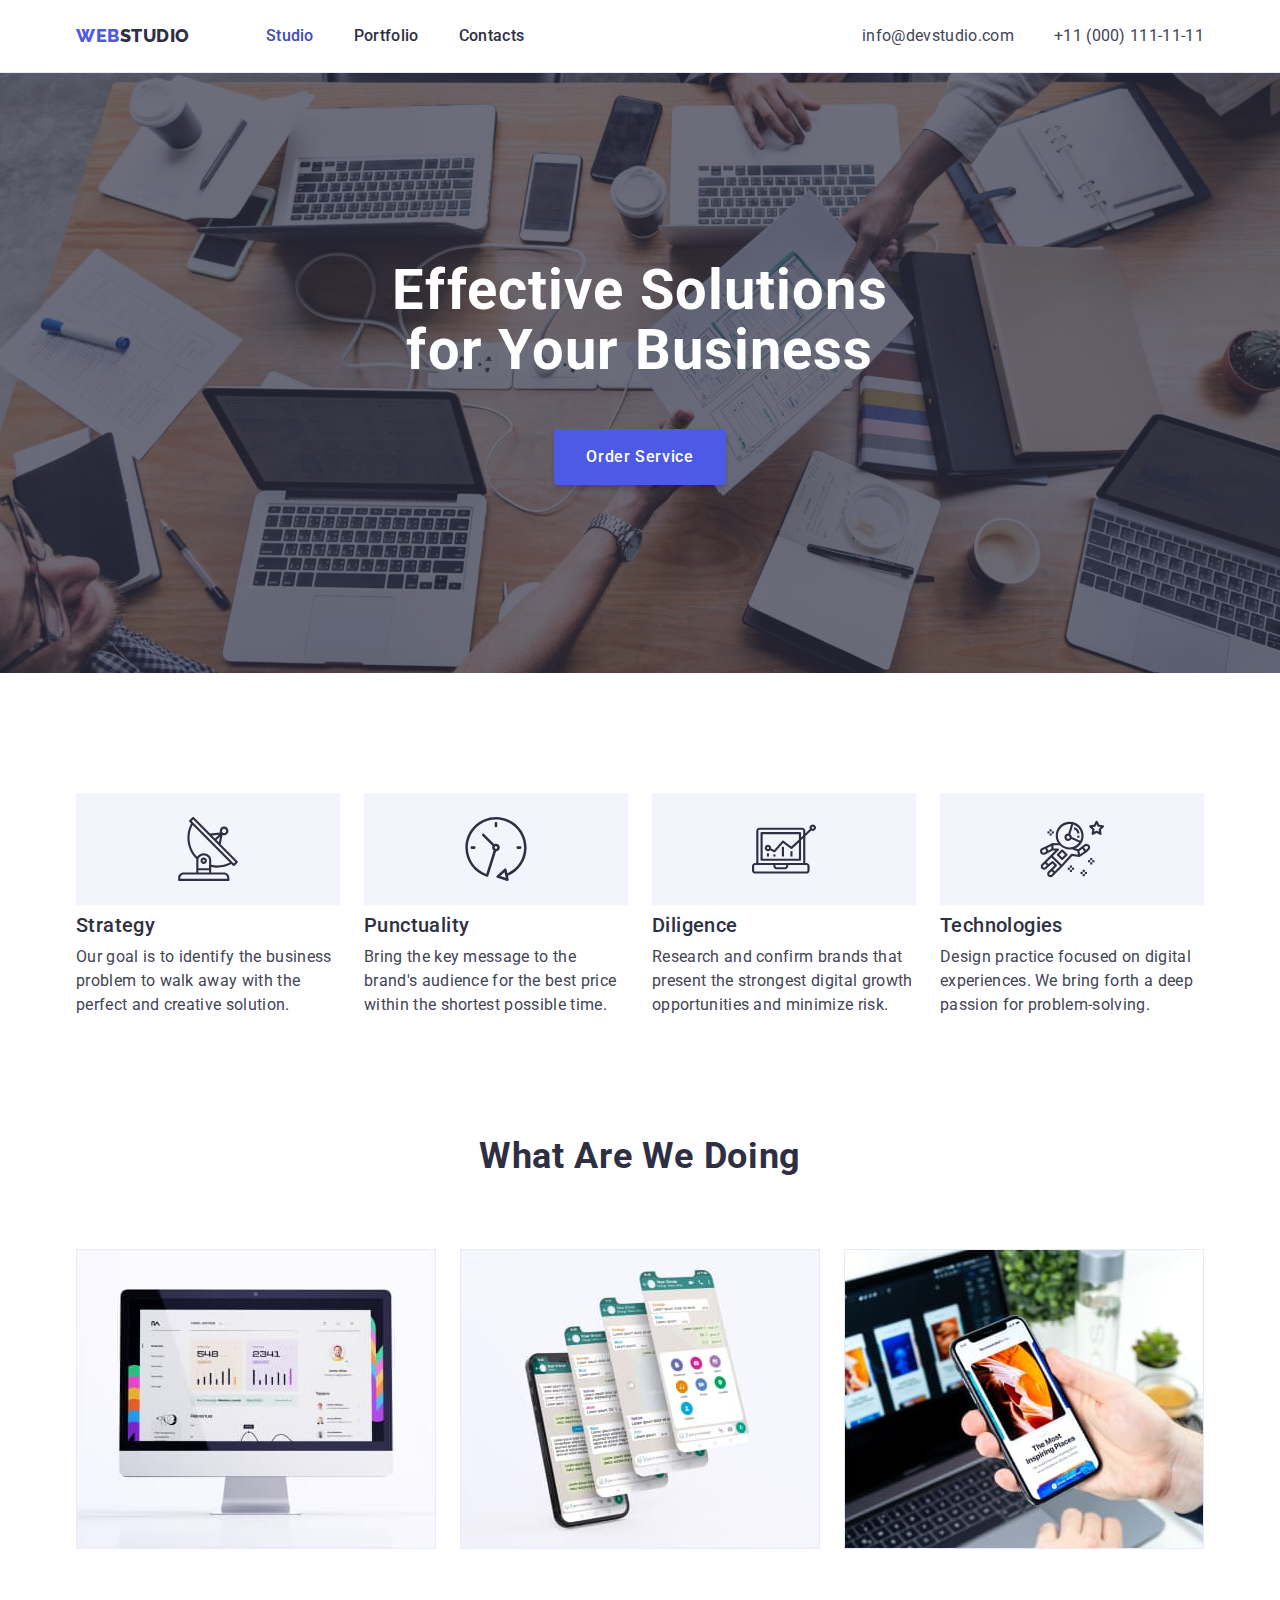
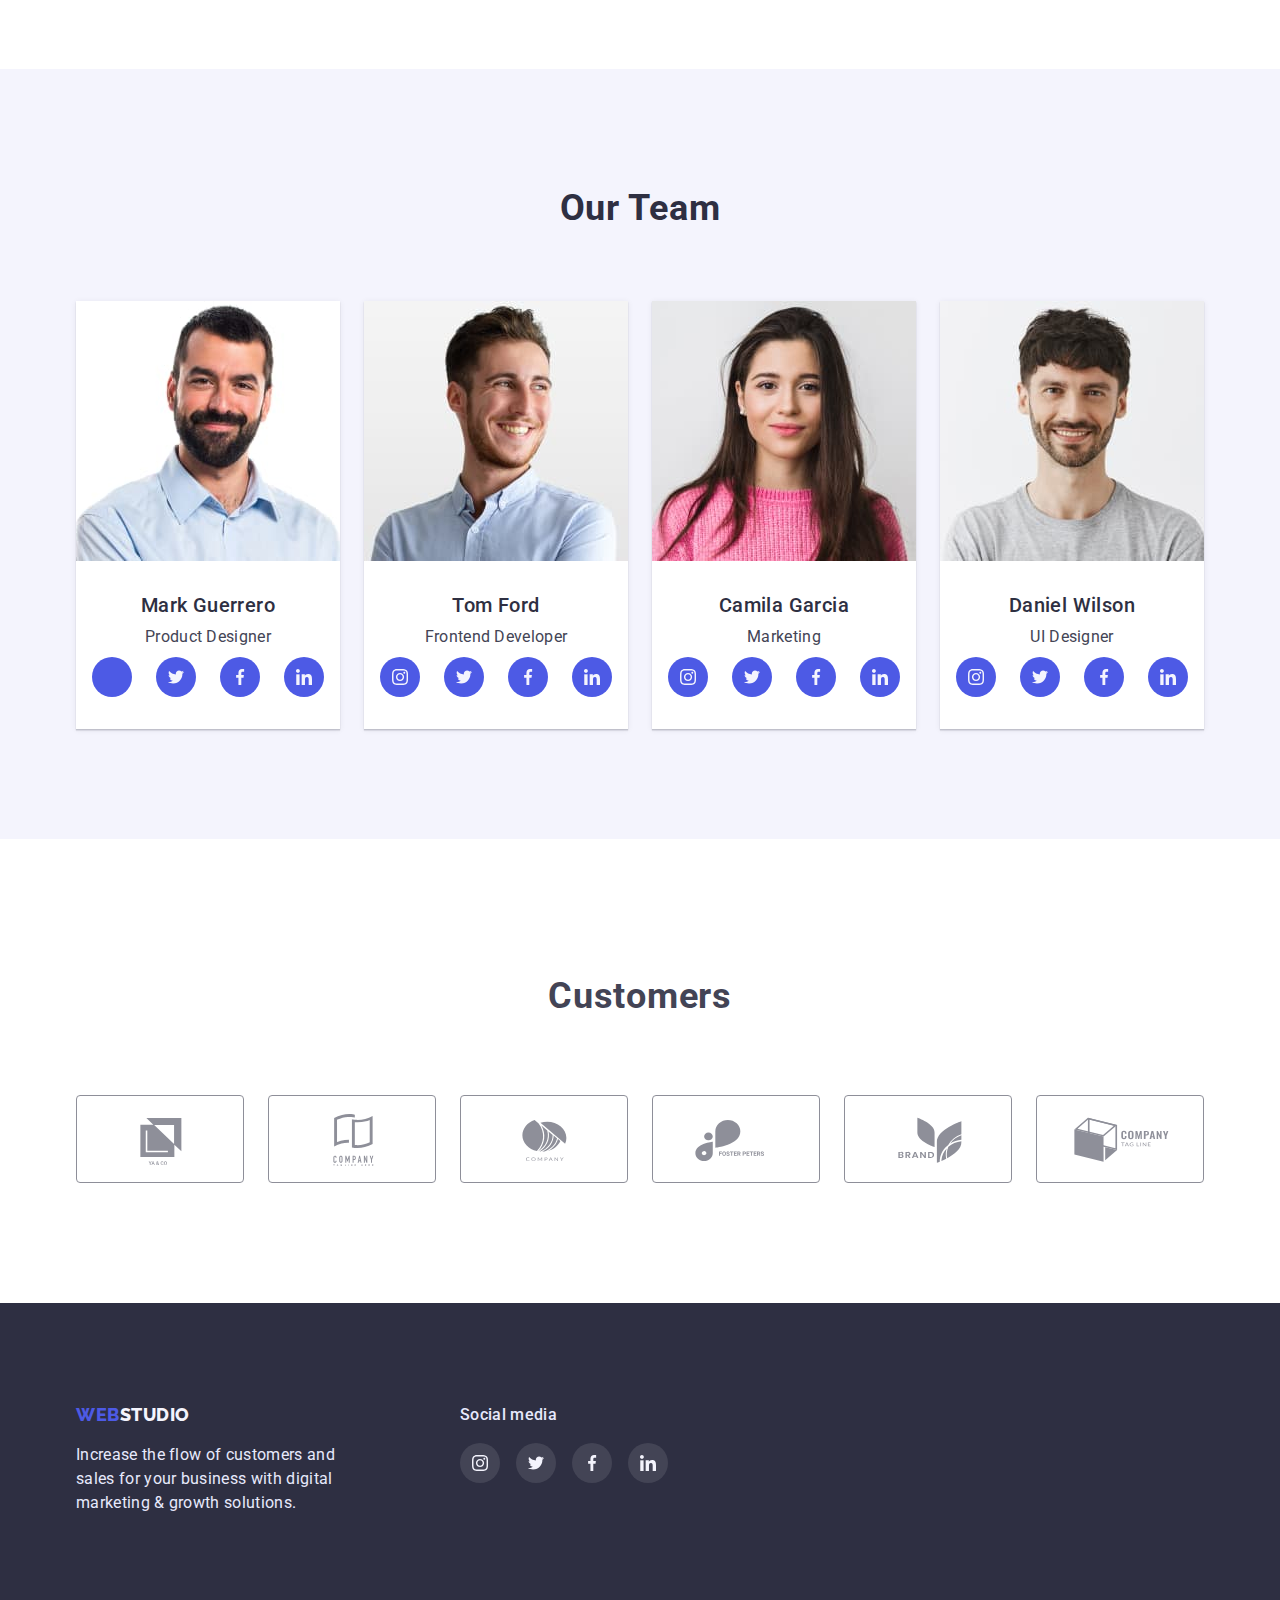
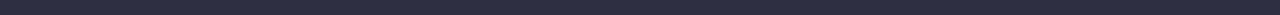
==== commit 8492d1a1: "update" ====
--- a/index.html
+++ b/index.html
@@ -69,7 +69,7 @@
             <li>
               <div class="feature-icon">
                 <svg width="64px" height="64px" class="svg-feature">
-                  <use href="./images/symbol-defs.svg#icon-antenna"></use>
+                  <use href="./images/icons.svg#icon-antenna"></use>
                 </svg>
               </div>
               <h3 class="feature-title">Strategy</h3>
@@ -81,7 +81,7 @@
             <li>
               <div class="feature-icon">
                 <svg width="64px" height="64px" class="svg-feature">
-                  <use href="./images/symbol-defs.svg#icon-clock"></use>
+                  <use href="./images/icons.svg#icon-clock"></use>
                 </svg>
               </div>
               <h3 class="feature-title">Punctuality</h3>
@@ -93,7 +93,7 @@
             <li>
               <div class="feature-icon">
                 <svg width="64px" height="64px" class="svg-feature">
-                  <use href="./images/symbol-defs.svg#icon-diagram"></use>
+                  <use href="./images/icons.svg#icon-diagram"></use>
                 </svg>
               </div>
               <h3 class="feature-title">Diligence</h3>
@@ -105,7 +105,7 @@
             <li>
               <div class="feature-icon">
                 <svg width="64px" height="64px" class="svg-feature">
-                  <use href="./images/symbol-defs.svg#icon-astronaut"></use>
+                  <use href="./images/icons.svg#icon-astronaut"></use>
                 </svg>
               </div>
               <h3 class="feature-title">Technologies</h3>
@@ -169,28 +169,28 @@
                 <li class="media-team-icon">
                   <a href="" class="media-team-link">
                     <svg width="16px" height="16px">
-                      <use href="./images/symbol-defs.svg#icon-instagram"></use>
-                    </svg>
-                  </a>
-                </li>
-                <li class="media-team-icon">
-                  <a href="" class="media-team-link">
-                    <svg width="16px" height="16px">
-                      <use href="./images/symbol-defs.svg#icon-twitter"></use>
-                    </svg>
-                  </a>
-                </li>
-                <li class="media-team-icon">
-                  <a href="" class="media-team-link">
-                    <svg width="16px" height="16px">
-                      <use href="./images/symbol-defs.svg#icon-facebook"></use>
-                    </svg>
-                  </a>
-                </li>
-                <li class="media-team-icon">
-                  <a href="" class="media-team-link">
-                    <svg width="16px" height="16px">
-                      <use href="./images/symbol-defs.svg#icon-linkedin"></use>
+                      <use href="./images/icons.svgsvg#icon-instagram"></use>
+                    </svg>
+                  </a>
+                </li>
+                <li class="media-team-icon">
+                  <a href="" class="media-team-link">
+                    <svg width="16px" height="16px">
+                      <use href="./images/icons.svg#icon-twitter"></use>
+                    </svg>
+                  </a>
+                </li>
+                <li class="media-team-icon">
+                  <a href="" class="media-team-link">
+                    <svg width="16px" height="16px">
+                      <use href="./images/icons.svg#icon-facebook"></use>
+                    </svg>
+                  </a>
+                </li>
+                <li class="media-team-icon">
+                  <a href="" class="media-team-link">
+                    <svg width="16px" height="16px">
+                      <use href="./images/icons.svg#icon-linkedin"></use>
                     </svg>
                   </a>
                 </li>
@@ -211,28 +211,28 @@
                 <li class="media-team-icon">
                   <a href="" class="media-team-link">
                     <svg width="16px" height="16px">
-                      <use href="./images/symbol-defs.svg#icon-instagram"></use>
-                    </svg>
-                  </a>
-                </li>
-                <li class="media-team-icon">
-                  <a href="" class="media-team-link">
-                    <svg width="16px" height="16px">
-                      <use href="./images/symbol-defs.svg#icon-twitter"></use>
-                    </svg>
-                  </a>
-                </li>
-                <li class="media-team-icon">
-                  <a href="" class="media-team-link">
-                    <svg width="16px" height="16px">
-                      <use href="./images/symbol-defs.svg#icon-facebook"></use>
-                    </svg>
-                  </a>
-                </li>
-                <li class="media-team-icon">
-                  <a href="" class="media-team-link">
-                    <svg width="16px" height="16px">
-                      <use href="./images/symbol-defs.svg#icon-linkedin"></use>
+                      <use href="./images/icons.svg#icon-instagram"></use>
+                    </svg>
+                  </a>
+                </li>
+                <li class="media-team-icon">
+                  <a href="" class="media-team-link">
+                    <svg width="16px" height="16px">
+                      <use href="./images/icons.svg#icon-twitter"></use>
+                    </svg>
+                  </a>
+                </li>
+                <li class="media-team-icon">
+                  <a href="" class="media-team-link">
+                    <svg width="16px" height="16px">
+                      <use href="./images/icons.svg#icon-facebook"></use>
+                    </svg>
+                  </a>
+                </li>
+                <li class="media-team-icon">
+                  <a href="" class="media-team-link">
+                    <svg width="16px" height="16px">
+                      <use href="./images/icons.svg#icon-linkedin"></use>
                     </svg>
                   </a>
                 </li>
@@ -253,28 +253,28 @@
                 <li class="media-team-icon">
                   <a href="" class="media-team-link">
                     <svg width="16px" height="16px">
-                      <use href="./images/symbol-defs.svg#icon-instagram"></use>
-                    </svg>
-                  </a>
-                </li>
-                <li class="media-team-icon">
-                  <a href="" class="media-team-link">
-                    <svg width="16px" height="16px">
-                      <use href="./images/symbol-defs.svg#icon-twitter"></use>
-                    </svg>
-                  </a>
-                </li>
-                <li class="media-team-icon">
-                  <a href="" class="media-team-link">
-                    <svg width="16px" height="16px">
-                      <use href="./images/symbol-defs.svg#icon-facebook"></use>
-                    </svg>
-                  </a>
-                </li>
-                <li class="media-team-icon">
-                  <a href="" class="media-team-link">
-                    <svg width="16px" height="16px">
-                      <use href="./images/symbol-defs.svg#icon-linkedin"></use>
+                      <use href="./images/icons.svg#icon-instagram"></use>
+                    </svg>
+                  </a>
+                </li>
+                <li class="media-team-icon">
+                  <a href="" class="media-team-link">
+                    <svg width="16px" height="16px">
+                      <use href="./images/icons.svg#icon-twitter"></use>
+                    </svg>
+                  </a>
+                </li>
+                <li class="media-team-icon">
+                  <a href="" class="media-team-link">
+                    <svg width="16px" height="16px">
+                      <use href="./images/icons.svg#icon-facebook"></use>
+                    </svg>
+                  </a>
+                </li>
+                <li class="media-team-icon">
+                  <a href="" class="media-team-link">
+                    <svg width="16px" height="16px">
+                      <use href="./images/icons.svg#icon-linkedin"></use>
                     </svg>
                   </a>
                 </li>
@@ -295,28 +295,28 @@
                 <li class="media-team-icon">
                   <a href="" class="media-team-link">
                     <svg width="16px" height="16px">
-                      <use href="./images/symbol-defs.svg#icon-instagram"></use>
-                    </svg>
-                  </a>
-                </li>
-                <li class="media-team-icon">
-                  <a href="" class="media-team-link">
-                    <svg width="16px" height="16px">
-                      <use href="./images/symbol-defs.svg#icon-twitter"></use>
-                    </svg>
-                  </a>
-                </li>
-                <li class="media-team-icon">
-                  <a href="" class="media-team-link">
-                    <svg width="16px" height="16px">
-                      <use href="./images/symbol-defs.svg#icon-facebook"></use>
-                    </svg>
-                  </a>
-                </li>
-                <li class="media-team-icon">
-                  <a href="" class="media-team-link">
-                    <svg width="16px" height="16px">
-                      <use href="./images/symbol-defs.svg#icon-linkedin"></use>
+                      <use href="./images/icons.svg#icon-instagram"></use>
+                    </svg>
+                  </a>
+                </li>
+                <li class="media-team-icon">
+                  <a href="" class="media-team-link">
+                    <svg width="16px" height="16px">
+                      <use href="./images/icons.svg#icon-twitter"></use>
+                    </svg>
+                  </a>
+                </li>
+                <li class="media-team-icon">
+                  <a href="" class="media-team-link">
+                    <svg width="16px" height="16px">
+                      <use href="./images/icons.svg#icon-facebook"></use>
+                    </svg>
+                  </a>
+                </li>
+                <li class="media-team-icon">
+                  <a href="" class="media-team-link">
+                    <svg width="16px" height="16px">
+                      <use href="./images/icons.svg#icon-linkedin"></use>
                     </svg>
                   </a>
                 </li>
@@ -334,42 +334,42 @@
           <li class="customers-item">
             <a href="" class="customers-link">
               <svg width="104px" height="56px">
-                <use href="./images/symbol-defs.svg#icon-Logo1"></use>
-              </svg>
-            </a>
-          </li>
-          <li class="customers-item">
-            <a href="" class="customers-link">
-              <svg width="104px" height="56px">
-                <use href="./images/symbol-defs.svg#icon-Logo2"></use>
-              </svg>
-            </a>
-          </li>
-          <li class="customers-item">
-            <a href="" class="customers-link">
-              <svg width="104px" height="56px">
-                <use href="./images/symbol-defs.svg#icon-Logo3"></use>
-              </svg>
-            </a>
-          </li>
-          <li class="customers-item">
-            <a href="" class="customers-link">
-              <svg width="104px" height="56px">
-                <use href="./images/symbol-defs.svg#icon-Logo4"></use>
-              </svg>
-            </a>
-          </li>
-          <li class="customers-item">
-            <a href="" class="customers-link">
-              <svg width="104px" height="56px">
-                <use href="./images/symbol-defs.svg#icon-Logo5"></use>
-              </svg>
-            </a>
-          </li>
-          <li class="customers-item">
-            <a href="" class="customers-link">
-              <svg width="104px" height="56px">
-                <use href="./images/symbol-defs.svg#icon-Logo6"></use>
+                <use href="./images/icons.svg#icon-Logo1"></use>
+              </svg>
+            </a>
+          </li>
+          <li class="customers-item">
+            <a href="" class="customers-link">
+              <svg width="104px" height="56px">
+                <use href="./images/icons.svg#icon-Logo2"></use>
+              </svg>
+            </a>
+          </li>
+          <li class="customers-item">
+            <a href="" class="customers-link">
+              <svg width="104px" height="56px">
+                <use href="./images/icons.svg#icon-Logo3"></use>
+              </svg>
+            </a>
+          </li>
+          <li class="customers-item">
+            <a href="" class="customers-link">
+              <svg width="104px" height="56px">
+                <use href="./images/icons.svg#icon-Logo4"></use>
+              </svg>
+            </a>
+          </li>
+          <li class="customers-item">
+            <a href="" class="customers-link">
+              <svg width="104px" height="56px">
+                <use href="./images/icons.svg#icon-Logo5"></use>
+              </svg>
+            </a>
+          </li>
+          <li class="customers-item">
+            <a href="" class="customers-link">
+              <svg width="104px" height="56px">
+                <use href="./images/icons.svg#icon-Logo6"></use>
               </svg>
             </a>
           </li>
@@ -394,28 +394,28 @@
             <li class="media-footer-icon">
               <a href="" class="media-footer-link">
                 <svg width="16px" height="16px">
-                  <use href="./images/symbol-defs.svg#icon-instagram"></use>
+                  <use href="./images/icons.svg#icon-instagram"></use>
                 </svg>
               </a>
             </li>
             <li class="media-footer-icon">
               <a href="" class="media-footer-link">
                 <svg width="16px" height="16px">
-                  <use href="./images/symbol-defs.svg#icon-twitter"></use>
+                  <use href="./images/icons.svg#icon-twitter"></use>
                 </svg>
               </a>
             </li>
             <li class="media-footer-icon">
               <a href="" class="media-footer-link">
                 <svg width="16px" height="16px">
-                  <use href="./images/symbol-defs.svg#icon-facebook"></use>
+                  <use href="./images/icons.svg#icon-facebook"></use>
                 </svg>
               </a>
             </li>
             <li class="media-footer-icon">
               <a href="" class="media-footer-link">
                 <svg width="16px" height="16px">
-                  <use href="./images/symbol-defs.svg#icon-linkedin"></use>
+                  <use href="./images/icons.svg#icon-linkedin"></use>
                 </svg>
               </a>
             </li>
--- a/css/styles.css
+++ b/css/styles.css
@@ -223,6 +223,8 @@
   letter-spacing: 0.04em;
   text-align: center;
   cursor: pointer;
+  border-radius: 4px;
+  box-shadow: 0px 4px 4px 0px #00000026;
 }
 .hero-button:hover,
 .hero-button:focus {
@@ -245,7 +247,6 @@
 .svg-feature {
   fill: var(--dark);
 }
-
 .feature-title {
   margin-top: 8px;
   color: var(--dark);
@@ -269,7 +270,6 @@
 .work {
   padding-top: 0px;
 }
-
 .work-list {
   display: flex;
   margin: 0;
@@ -498,6 +498,7 @@
 }
 
 /* Portfolio cards */
+
 .filter-link:hover,
 .filter-link:focus {
   box-shadow: 0px 2px 1px 0px #2e2f4214, 0px 1px 1px 0px #2e2f4229,
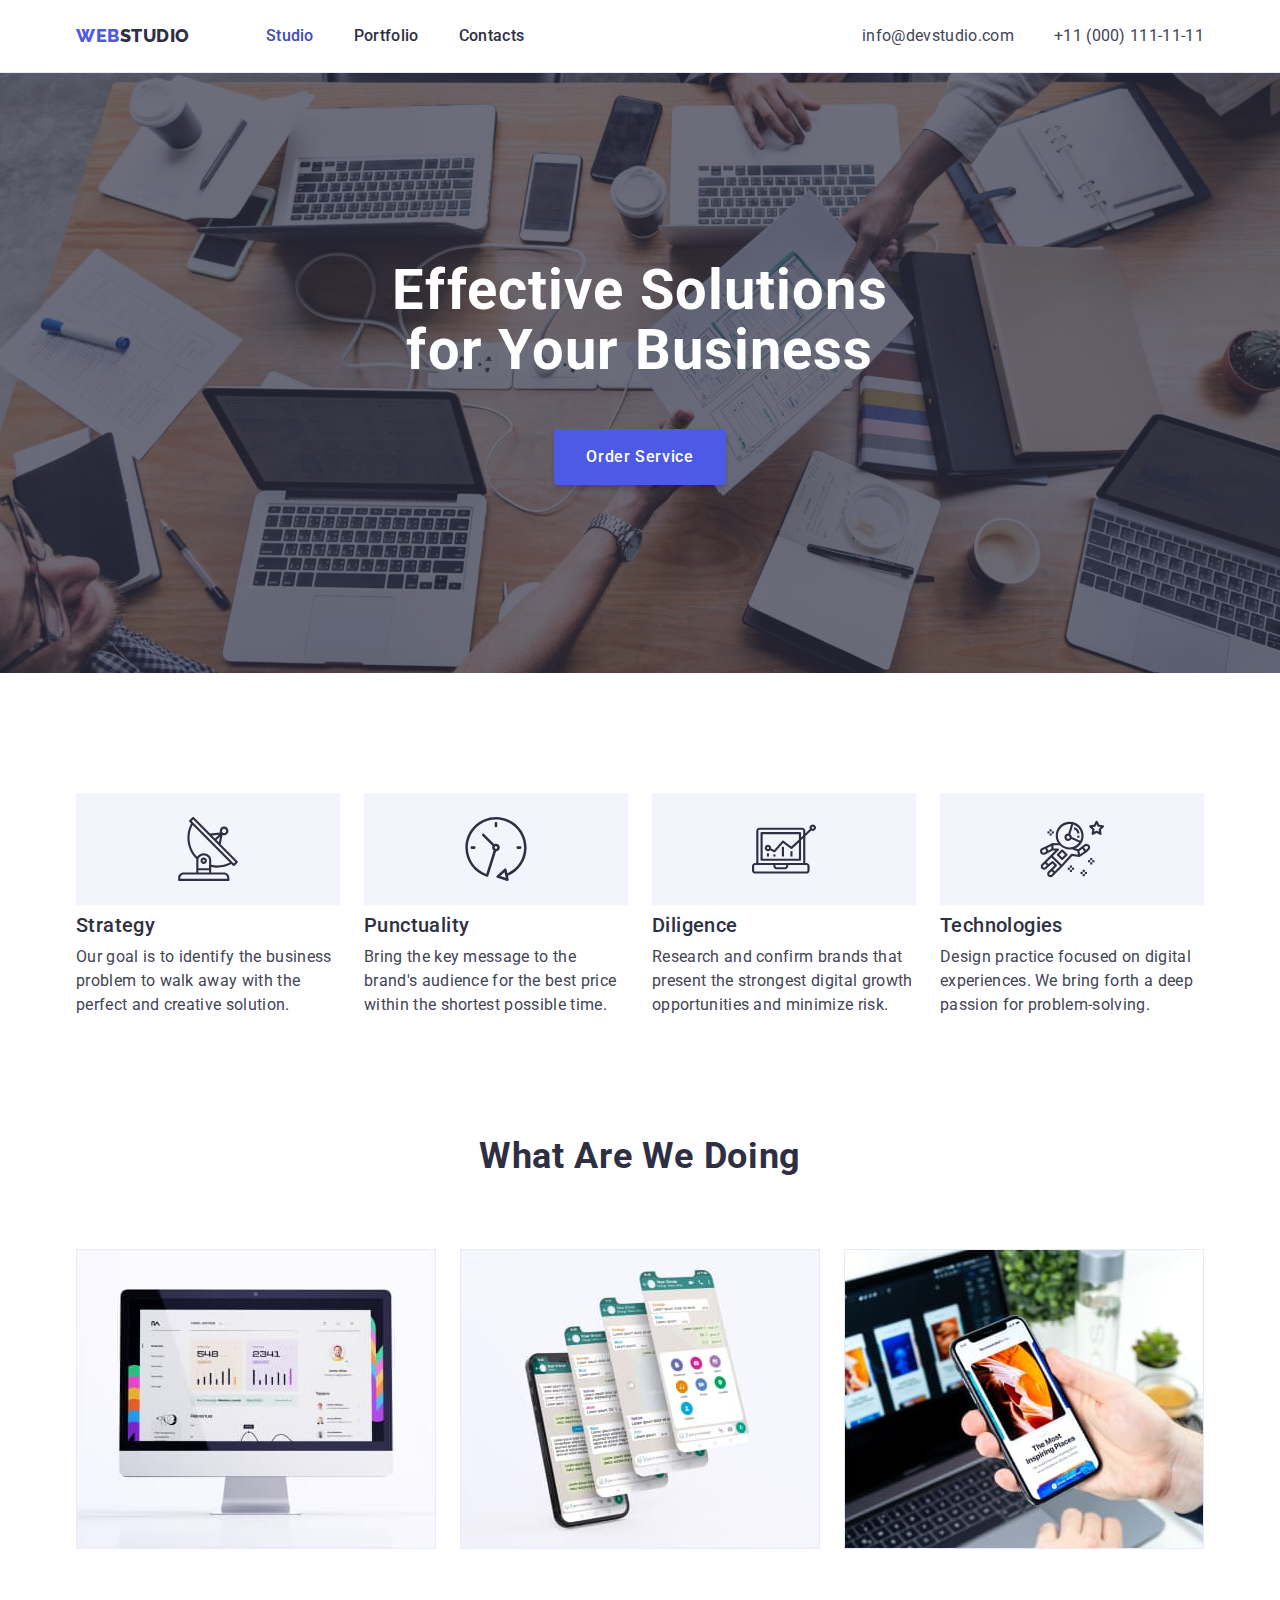
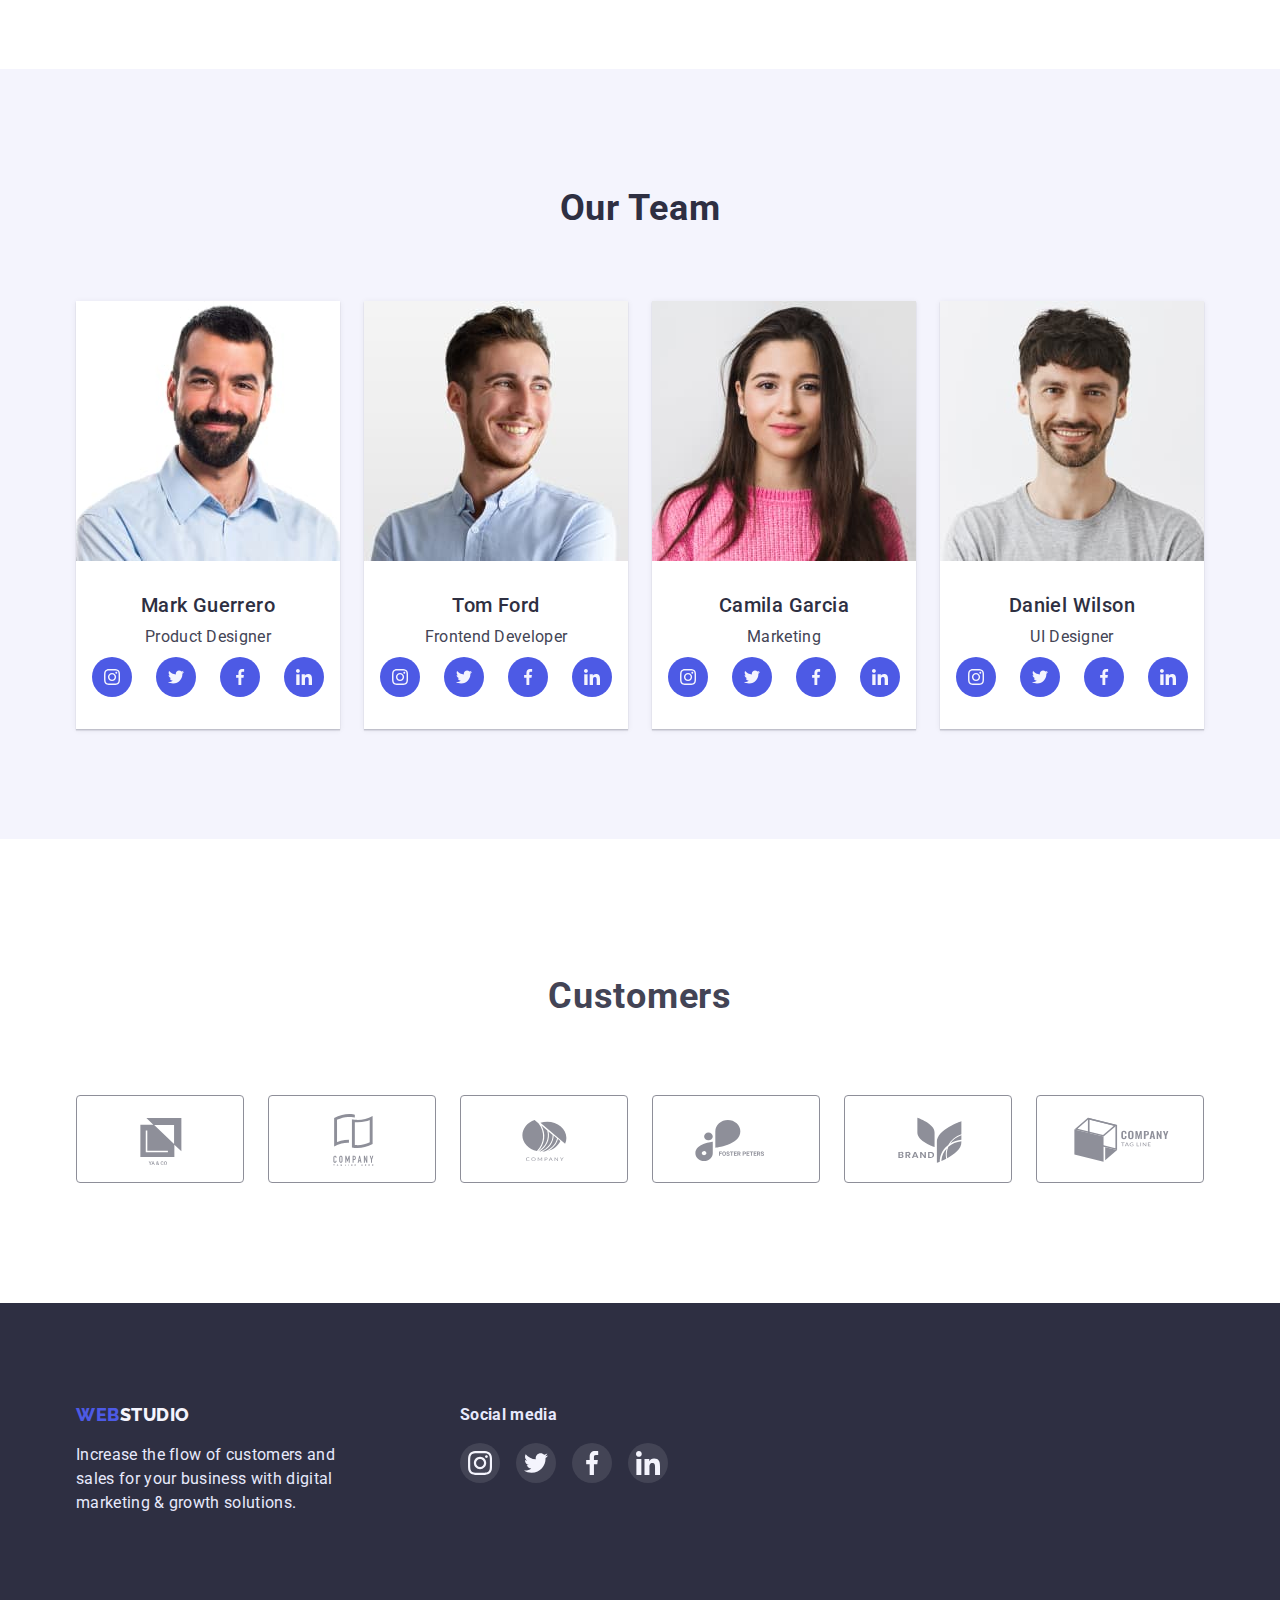
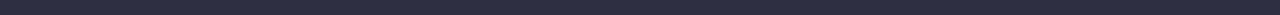
==== commit d2685f44: "update" ====
--- a/index.html
+++ b/index.html
@@ -165,36 +165,38 @@
                 <h3 class="team-member-name">Mark Guerrero</h3>
                 <p class="team-member-job">Product Designer</p>
               </div>
-              <ul class="media-team list">
-                <li class="media-team-icon">
-                  <a href="" class="media-team-link">
-                    <svg width="16px" height="16px">
-                      <use href="./images/icons.svgsvg#icon-instagram"></use>
-                    </svg>
-                  </a>
-                </li>
-                <li class="media-team-icon">
-                  <a href="" class="media-team-link">
-                    <svg width="16px" height="16px">
-                      <use href="./images/icons.svg#icon-twitter"></use>
-                    </svg>
-                  </a>
-                </li>
-                <li class="media-team-icon">
-                  <a href="" class="media-team-link">
-                    <svg width="16px" height="16px">
-                      <use href="./images/icons.svg#icon-facebook"></use>
-                    </svg>
-                  </a>
-                </li>
-                <li class="media-team-icon">
-                  <a href="" class="media-team-link">
-                    <svg width="16px" height="16px">
-                      <use href="./images/icons.svg#icon-linkedin"></use>
-                    </svg>
-                  </a>
-                </li>
-              </ul>
+              <div class="media-team-list">
+                <ul class="media-team list">
+                  <li class="media-team-icon">
+                    <a href="" class="media-team-link">
+                      <svg width="16px" height="16px">
+                        <use href="./images/icons.svg#icon-instagram"></use>
+                      </svg>
+                    </a>
+                  </li>
+                  <li class="media-team-icon">
+                    <a href="" class="media-team-link">
+                      <svg width="16px" height="16px">
+                        <use href="./images/icons.svg#icon-twitter"></use>
+                      </svg>
+                    </a>
+                  </li>
+                  <li class="media-team-icon">
+                    <a href="" class="media-team-link">
+                      <svg width="16px" height="16px">
+                        <use href="./images/icons.svg#icon-facebook"></use>
+                      </svg>
+                    </a>
+                  </li>
+                  <li class="media-team-icon">
+                    <a href="" class="media-team-link">
+                      <svg width="16px" height="16px">
+                        <use href="./images/icons.svg#icon-linkedin"></use>
+                      </svg>
+                    </a>
+                  </li>
+                </ul>
+              </div>
             </li>
             <li class="team-member-card">
               <img
@@ -207,36 +209,38 @@
                 <h3 class="team-member-name">Tom Ford</h3>
                 <p class="team-member-job">Frontend Developer</p>
               </div>
-              <ul class="media-team list">
-                <li class="media-team-icon">
-                  <a href="" class="media-team-link">
-                    <svg width="16px" height="16px">
-                      <use href="./images/icons.svg#icon-instagram"></use>
-                    </svg>
-                  </a>
-                </li>
-                <li class="media-team-icon">
-                  <a href="" class="media-team-link">
-                    <svg width="16px" height="16px">
-                      <use href="./images/icons.svg#icon-twitter"></use>
-                    </svg>
-                  </a>
-                </li>
-                <li class="media-team-icon">
-                  <a href="" class="media-team-link">
-                    <svg width="16px" height="16px">
-                      <use href="./images/icons.svg#icon-facebook"></use>
-                    </svg>
-                  </a>
-                </li>
-                <li class="media-team-icon">
-                  <a href="" class="media-team-link">
-                    <svg width="16px" height="16px">
-                      <use href="./images/icons.svg#icon-linkedin"></use>
-                    </svg>
-                  </a>
-                </li>
-              </ul>
+              <div class="media-team-list">
+                <ul class="media-team list">
+                  <li class="media-team-icon">
+                    <a href="" class="media-team-link">
+                      <svg width="16px" height="16px">
+                        <use href="./images/icons.svg#icon-instagram"></use>
+                      </svg>
+                    </a>
+                  </li>
+                  <li class="media-team-icon">
+                    <a href="" class="media-team-link">
+                      <svg width="16px" height="16px">
+                        <use href="./images/icons.svg#icon-twitter"></use>
+                      </svg>
+                    </a>
+                  </li>
+                  <li class="media-team-icon">
+                    <a href="" class="media-team-link">
+                      <svg width="16px" height="16px">
+                        <use href="./images/icons.svg#icon-facebook"></use>
+                      </svg>
+                    </a>
+                  </li>
+                  <li class="media-team-icon">
+                    <a href="" class="media-team-link">
+                      <svg width="16px" height="16px">
+                        <use href="./images/icons.svg#icon-linkedin"></use>
+                      </svg>
+                    </a>
+                  </li>
+                </ul>
+              </div>
             </li>
             <li class="team-member-card">
               <img
@@ -249,36 +253,38 @@
                 <h3 class="team-member-name">Camila Garcia</h3>
                 <p class="team-member-job">Marketing</p>
               </div>
-              <ul class="media-team list">
-                <li class="media-team-icon">
-                  <a href="" class="media-team-link">
-                    <svg width="16px" height="16px">
-                      <use href="./images/icons.svg#icon-instagram"></use>
-                    </svg>
-                  </a>
-                </li>
-                <li class="media-team-icon">
-                  <a href="" class="media-team-link">
-                    <svg width="16px" height="16px">
-                      <use href="./images/icons.svg#icon-twitter"></use>
-                    </svg>
-                  </a>
-                </li>
-                <li class="media-team-icon">
-                  <a href="" class="media-team-link">
-                    <svg width="16px" height="16px">
-                      <use href="./images/icons.svg#icon-facebook"></use>
-                    </svg>
-                  </a>
-                </li>
-                <li class="media-team-icon">
-                  <a href="" class="media-team-link">
-                    <svg width="16px" height="16px">
-                      <use href="./images/icons.svg#icon-linkedin"></use>
-                    </svg>
-                  </a>
-                </li>
-              </ul>
+              <div class="media-team-list">
+                <ul class="media-team list">
+                  <li class="media-team-icon">
+                    <a href="" class="media-team-link">
+                      <svg width="16px" height="16px">
+                        <use href="./images/icons.svg#icon-instagram"></use>
+                      </svg>
+                    </a>
+                  </li>
+                  <li class="media-team-icon">
+                    <a href="" class="media-team-link">
+                      <svg width="16px" height="16px">
+                        <use href="./images/icons.svg#icon-twitter"></use>
+                      </svg>
+                    </a>
+                  </li>
+                  <li class="media-team-icon">
+                    <a href="" class="media-team-link">
+                      <svg width="16px" height="16px">
+                        <use href="./images/icons.svg#icon-facebook"></use>
+                      </svg>
+                    </a>
+                  </li>
+                  <li class="media-team-icon">
+                    <a href="" class="media-team-link">
+                      <svg width="16px" height="16px">
+                        <use href="./images/icons.svg#icon-linkedin"></use>
+                      </svg>
+                    </a>
+                  </li>
+                </ul>
+              </div>
             </li>
             <li class="team-member-card">
               <img
@@ -291,36 +297,38 @@
                 <h3 class="team-member-name">Daniel Wilson</h3>
                 <p class="team-member-job">UI Designer</p>
               </div>
-              <ul class="media-team list">
-                <li class="media-team-icon">
-                  <a href="" class="media-team-link">
-                    <svg width="16px" height="16px">
-                      <use href="./images/icons.svg#icon-instagram"></use>
-                    </svg>
-                  </a>
-                </li>
-                <li class="media-team-icon">
-                  <a href="" class="media-team-link">
-                    <svg width="16px" height="16px">
-                      <use href="./images/icons.svg#icon-twitter"></use>
-                    </svg>
-                  </a>
-                </li>
-                <li class="media-team-icon">
-                  <a href="" class="media-team-link">
-                    <svg width="16px" height="16px">
-                      <use href="./images/icons.svg#icon-facebook"></use>
-                    </svg>
-                  </a>
-                </li>
-                <li class="media-team-icon">
-                  <a href="" class="media-team-link">
-                    <svg width="16px" height="16px">
-                      <use href="./images/icons.svg#icon-linkedin"></use>
-                    </svg>
-                  </a>
-                </li>
-              </ul>
+              <div class="media-team-list">
+                <ul class="media-team list">
+                  <li class="media-team-icon">
+                    <a href="" class="media-team-link">
+                      <svg width="16px" height="16px">
+                        <use href="./images/icons.svg#icon-instagram"></use>
+                      </svg>
+                    </a>
+                  </li>
+                  <li class="media-team-icon">
+                    <a href="" class="media-team-link">
+                      <svg width="16px" height="16px">
+                        <use href="./images/icons.svg#icon-twitter"></use>
+                      </svg>
+                    </a>
+                  </li>
+                  <li class="media-team-icon">
+                    <a href="" class="media-team-link">
+                      <svg width="16px" height="16px">
+                        <use href="./images/icons.svg#icon-facebook"></use>
+                      </svg>
+                    </a>
+                  </li>
+                  <li class="media-team-icon">
+                    <a href="" class="media-team-link">
+                      <svg width="16px" height="16px">
+                        <use href="./images/icons.svg#icon-linkedin"></use>
+                      </svg>
+                    </a>
+                  </li>
+                </ul>
+              </div>
             </li>
           </ul>
         </div>
@@ -389,32 +397,32 @@
           </p>
         </div>
         <div class="media-footer">
-          <h3 class="media-footer-title">Social media</h3>
+          <p class="media-footer-title"><strong>Social media</strong></p>
           <ul class="media-footer-list list">
             <li class="media-footer-icon">
               <a href="" class="media-footer-link">
-                <svg width="16px" height="16px">
+                <svg width="24px" height="24px">
                   <use href="./images/icons.svg#icon-instagram"></use>
                 </svg>
               </a>
             </li>
             <li class="media-footer-icon">
               <a href="" class="media-footer-link">
-                <svg width="16px" height="16px">
+                <svg width="24px" height="24px">
                   <use href="./images/icons.svg#icon-twitter"></use>
                 </svg>
               </a>
             </li>
             <li class="media-footer-icon">
               <a href="" class="media-footer-link">
-                <svg width="16px" height="16px">
+                <svg width="24px" height="24px">
                   <use href="./images/icons.svg#icon-facebook"></use>
                 </svg>
               </a>
             </li>
             <li class="media-footer-icon">
               <a href="" class="media-footer-link">
-                <svg width="16px" height="16px">
+                <svg width="24px" height="24px">
                   <use href="./images/icons.svg#icon-linkedin"></use>
                 </svg>
               </a>
--- a/css/styles.css
+++ b/css/styles.css
@@ -231,7 +231,7 @@
   background-color: var(--pressed-state);
 }
 
-/* Section 1 */
+/*--- Section 1 ---*/
 
 .features {
   display: flex;
@@ -266,7 +266,7 @@
   text-align: left;
 }
 
-/* Section 2 What we are doing */
+/*--- Section 2 What we are doing ---*/
 .work {
   padding-top: 0px;
 }
@@ -285,7 +285,7 @@
   text-transform: capitalize;
 }
 
-/* Section 3 Team section */
+/*--- Section 3 Team section ---*/
 
 .team-section {
   background-color: var(--light);
@@ -330,13 +330,14 @@
   letter-spacing: 0.02em;
   text-align: center;
 }
+.media-team-list {
+  padding-bottom: 32px;
+}
 .media-team {
   display: flex;
   gap: 24px;
   margin-top: 8px;
-  padding-right: 16px;
-  padding-bottom: 32px;
-  padding-left: 16px;
+  justify-content: center;
 }
 .media-team-icon {
   height: 40px;
@@ -358,7 +359,7 @@
   background-color: var(--pressed-state);
   border-radius: 50%;
 }
-/* ---Customers--- */
+/* --- Customers--- */
 
 .customers-section {
   padding-top: 130px;
@@ -396,7 +397,7 @@
   border: 1px solid var(--pressed-state);
 }
 
-/* Footer */
+/*--- Footer ---*/
 
 .page-footer {
   padding-top: 100px;
@@ -511,8 +512,8 @@
 .cards {
   display: flex;
   flex-wrap: wrap;
+  gap: 48px 24px;
   margin-top: 72px;
-  gap: 48px 24px;
 }
 .cards .filter-card {
   flex-basis: calc((100% - (2 * 24px)) / 3);
